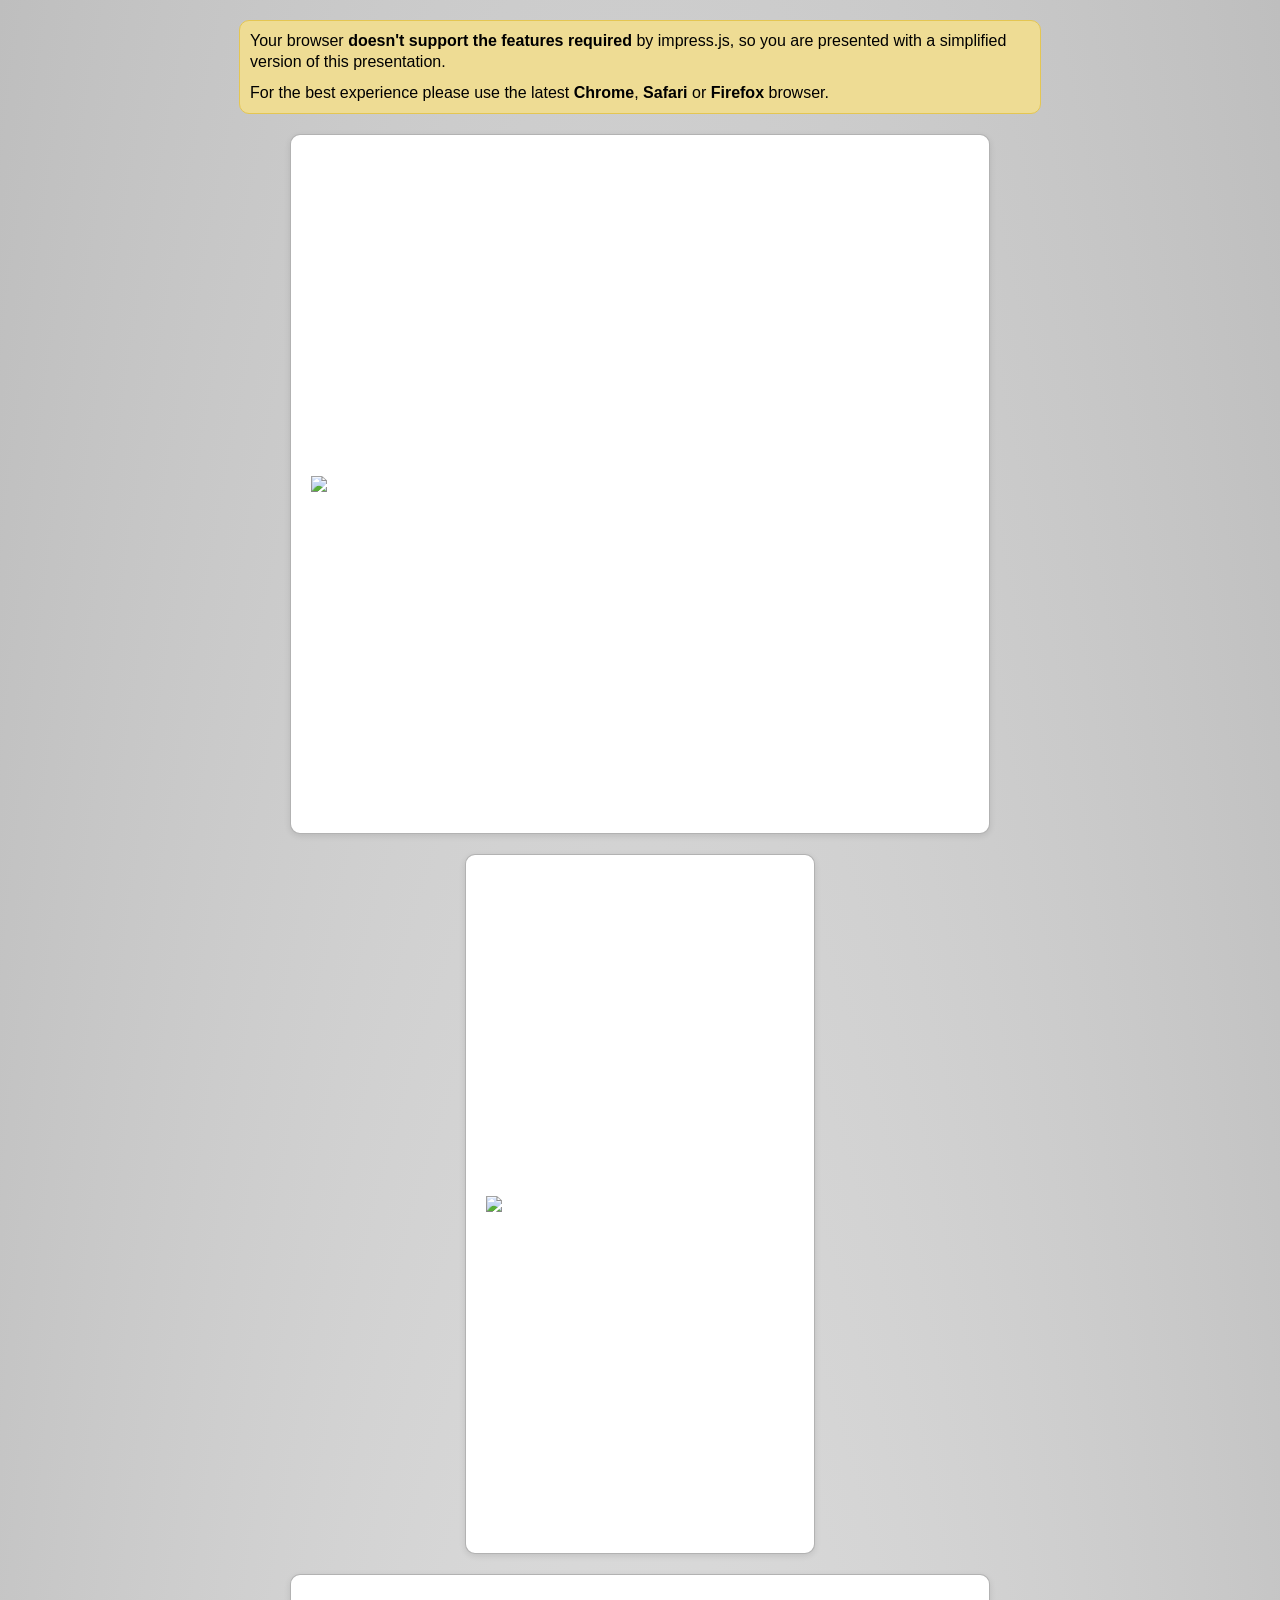
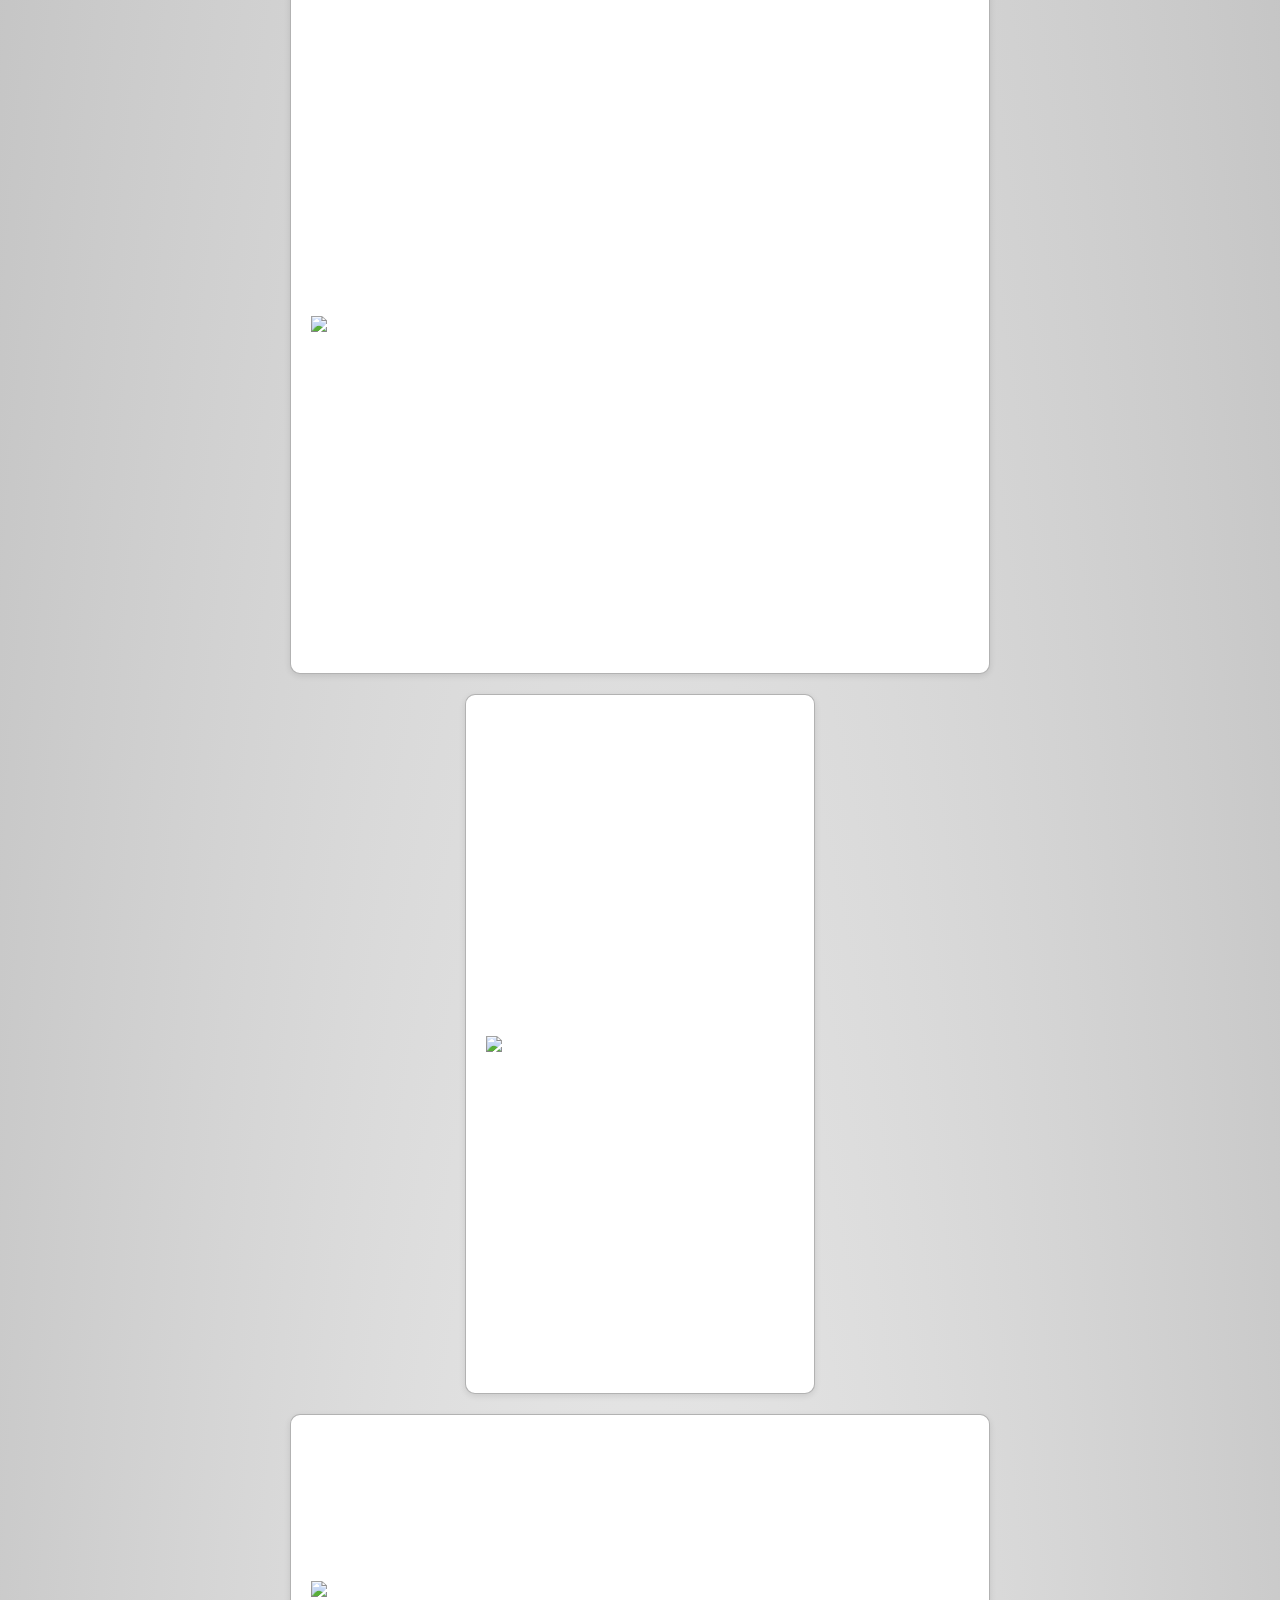
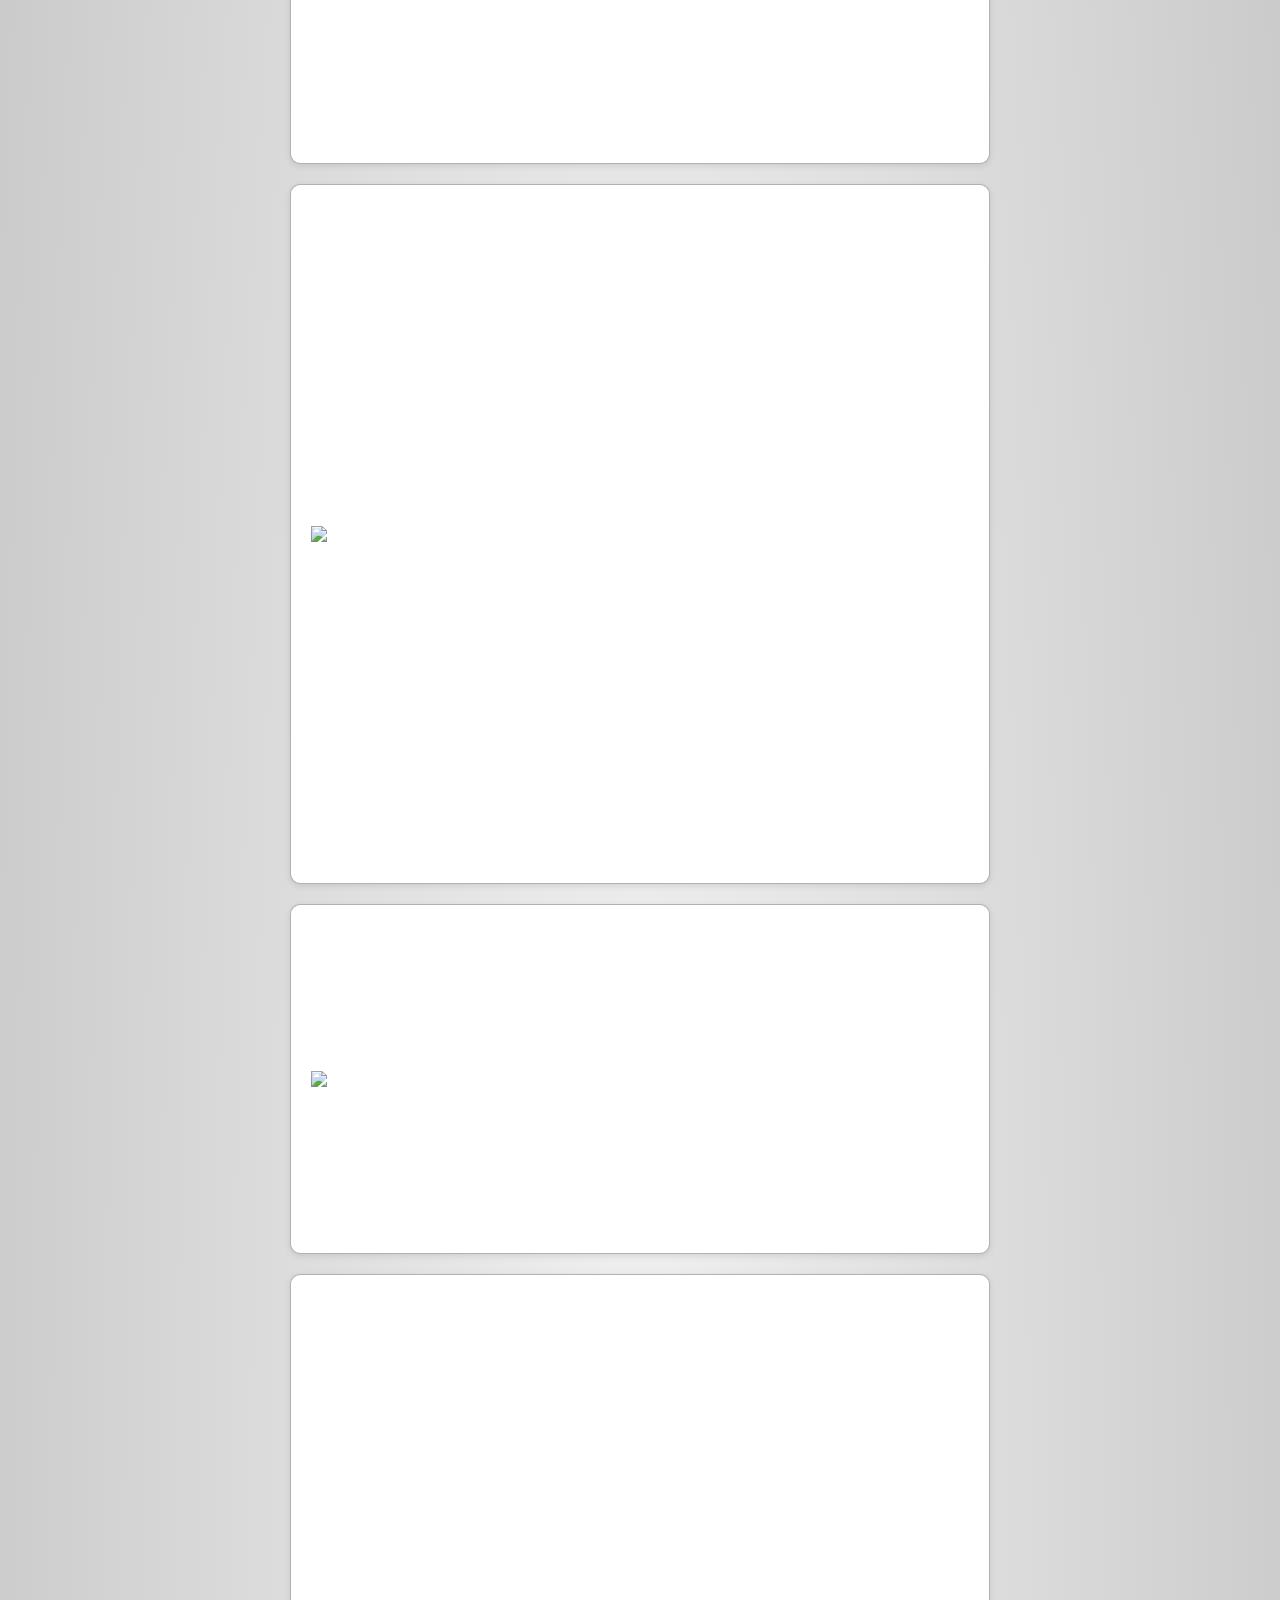
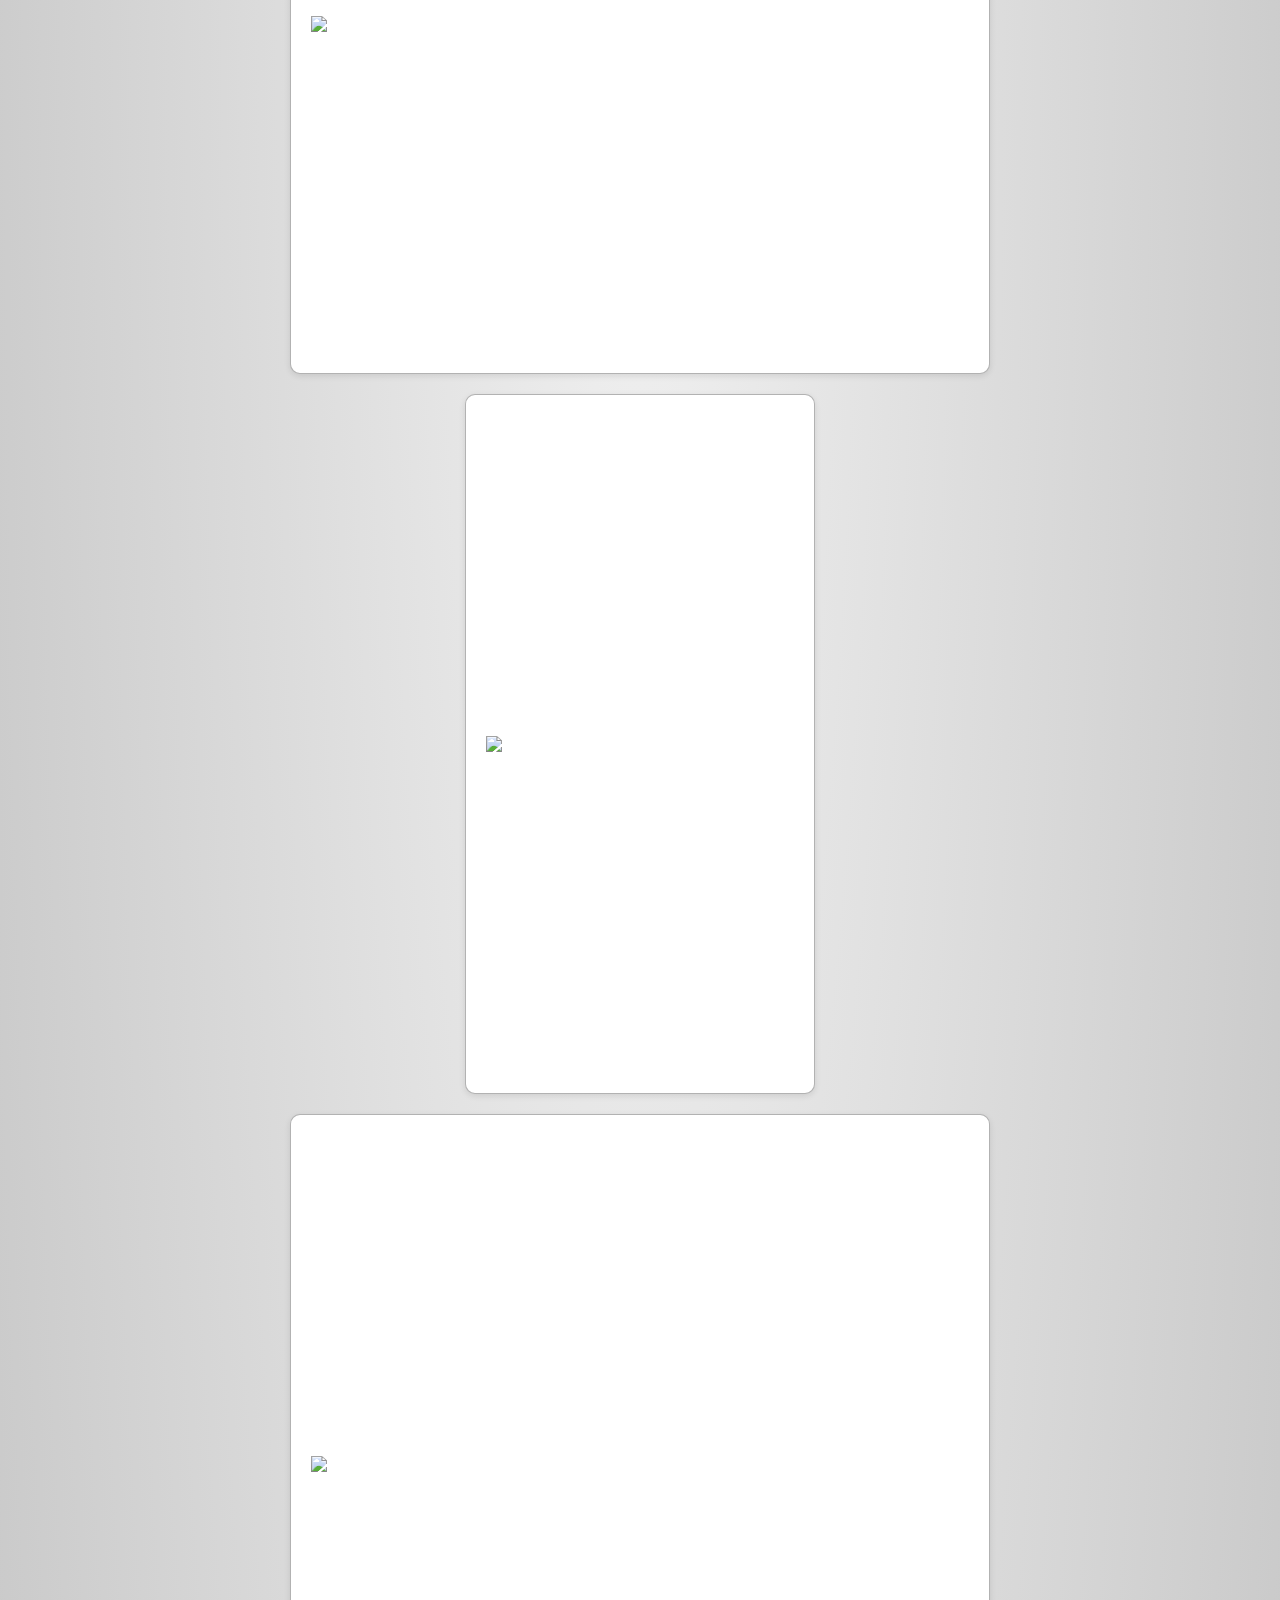
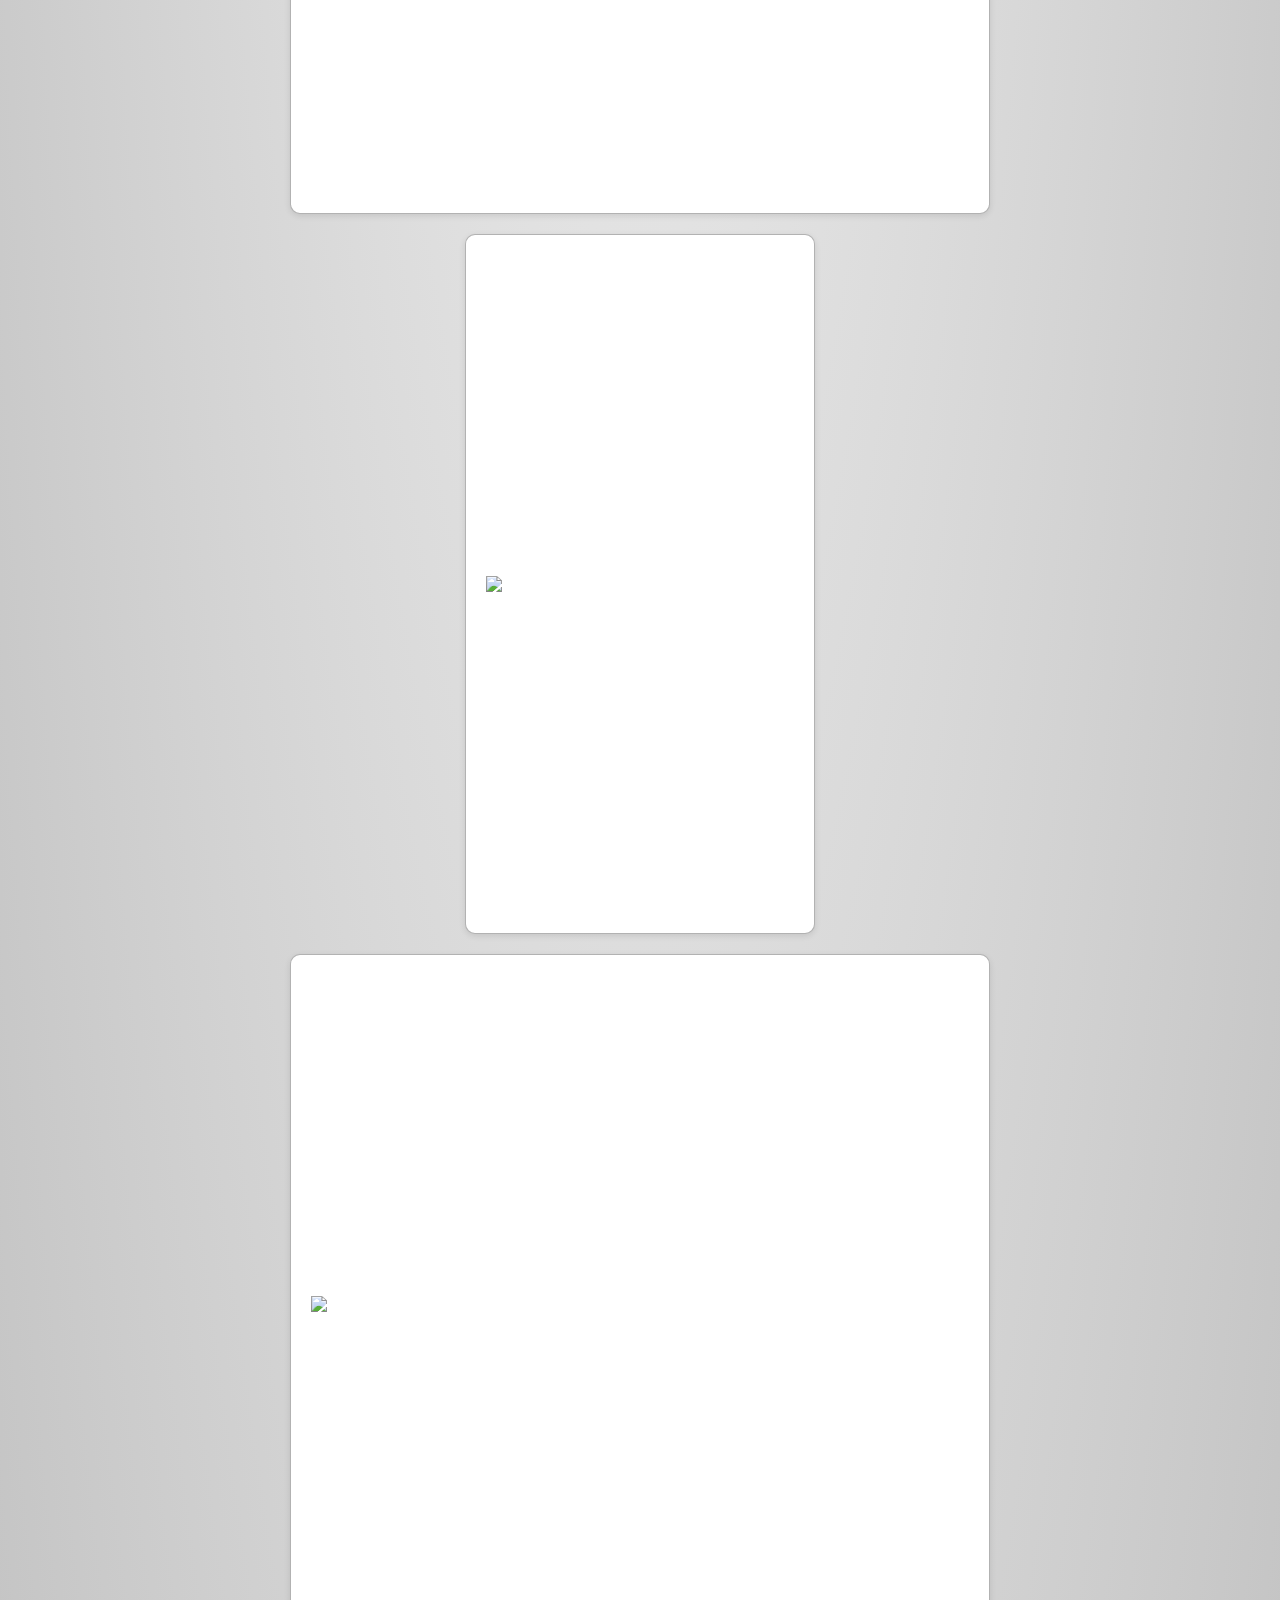
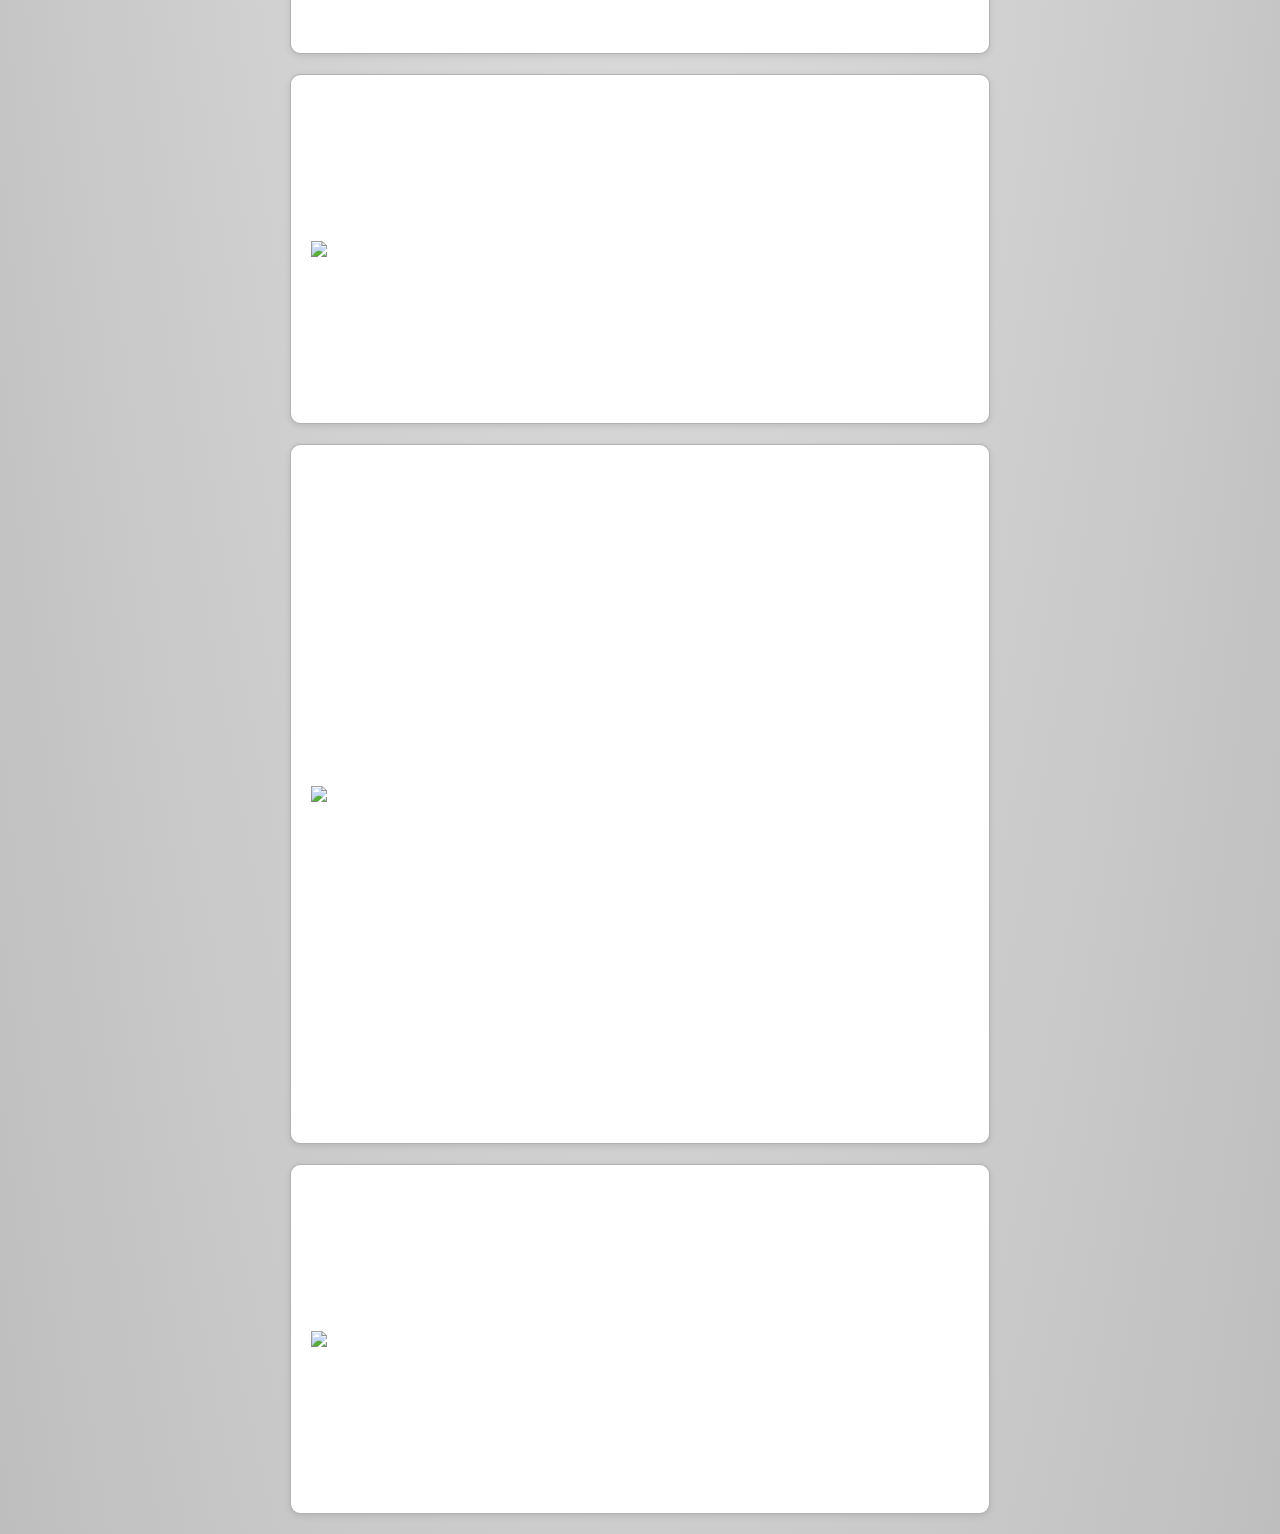
==== index.html @ 2fff9672 "flexagone" ====
<!doctype html>

<!--

    Welcome to the light side of the source, young padawan.

    One step closer to learn something interesting you are...

                               ____                  
                            _.' :  `._               
                        .-.'`.  ;   .'`.-.           
               __      / : ___\ ;  /___ ; \      __  
             ,'_ ""=-.:__;".-.";: :".-.":__;.-="" _`,
             :' `.t""=-.. '<@.`;_  ',@:` ..-=""j.' `;
                  `:-.._J '-.-'L__ `-.-' L_..-;'     
                    "-.__ ;  .-"  "-.  : __.-"       
                        L ' /.======.\ ' J           
                         "-.   "__"   .-"            
                        __.l"-:_JL_;-";.__           
                     .-j/'.;  ;""""  / .'\"-.        
                   .' /:`. "-.:     .-" .';  `.      
                .-"  / ;  "-. "-..-" .-"  :    "-.   
             .+"-.  : :      "-.__.-"      ;-._   \  
             ; \  `.; ;                    : : "+. ; 
             :  ;   ; ;                    : ;  : \: 
             ;  :   ; :                    ;:   ;  : 
            : \  ;  :  ;                  : ;  /  :: 
            ;  ; :   ; :                  ;   :   ;: 
            :  :  ;  :  ;                : :  ;  : ; 
            ;\    :   ; :                ; ;     ; ; 
            : `."-;   :  ;              :  ;    /  ; 
             ;    -:   ; :              ;  : .-"   : 
             :\     \  :  ;            : \.-"      : 
              ;`.    \  ; :            ;.'_..-=  / ; 
              :  "-.  "-:  ;          :/."      .'  :
               \         \ :          ;/  __        :
                \       .-`.\        /t-""  ":-+.   :
                 `.  .-"    `l    __/ /`. :  ; ; \  ;
                   \   .-" .-"-.-"  .' .'j \  /   ;/ 
                    \ / .-"   /.     .'.' ;_:'    ;  
                     :-""-.`./-.'     /    `.___.'   
                           \ `t  ._  /               
                            "-.t-._:'                

-->

<!--
    
    So you'd like to know how to use impress.js?
    
    You've made the first, very important step - you're reading the source code.
    And that's how impress.js presentations are built - with HTML and CSS code.
    
    Believe me, you need quite decent HTML and CSS skills to be able to use impress.js effectively.
    More importantly, you need to be a designer. There are no default styles or layouts for impress.js presentations.
    
    You need to design and build it by hand.
    
    So...
    
    Would you still like to know how to use impress.js?
    
-->

<html lang="en">
<head>
    <meta charset="utf-8" />
    <meta name="viewport" content="width=1024" />
    <meta name="apple-mobile-web-app-capable" content="yes" />
    <title>impress.js | presentation tool based on the power of CSS3 transforms and transitions in modern browsers | by Bartek Szopka @bartaz</title>
    
    <meta name="description" content="impress.js is a presentation tool based on the power of CSS3 transforms and transitions in modern browsers and inspired by the idea behind prezi.com." />
    <meta name="author" content="Bartek Szopka" />

    <link href="//fonts.googleapis.com/css?family=Open+Sans:regular,semibold,italic,italicsemibold|PT+Sans:400,700,400italic,700italic|PT+Serif:400,700,400italic,700italic" rel="stylesheet" />

    <!--
        
        Impress.js doesn't depend on any external stylesheets. It adds all of the styles it needs for the
        presentation to work.
        
        This style below contains styles only for demo presentation. Browse it to see how impress.js
        classes are used to style presentation steps, or how to apply fallback styles, but I don't want
        you to use them directly in your presentation.
        
        Be creative, build your own. We don't really want all impress.js presentations to look the same,
        do we?
        
        When creating your own presentation get rid of this file. Start from scratch, it's fun!
        
    -->
    <link href="css/impress-demo.css" rel="stylesheet" />
    <link href="css/impress-common.css" rel="stylesheet" />
    
    <link rel="shortcut icon" href="favicon.png" />
    <link rel="apple-touch-icon" href="apple-touch-icon.png" />
    <style>
        img {
            width: 100%; 
        }
    </style>
</head>

<!--
    
    Body element is used by impress.js to set some useful class names, that will allow you to detect
    the support and state of the presentation in CSS or other scripts.
    
    First very useful class name is `impress-not-supported`. This class means, that browser doesn't
    support features required by impress.js, so you should apply some fallback styles in your CSS.
    It's not necessary to add it manually on this element. If the script detects that browser is not
    good enough it will add this class, but keeping it in HTML means that users without JavaScript
    will also get fallback styles.
    
    When impress.js script detects that browser supports all required features, this class name will
    be removed.
    
    The class name on body element also depends on currently active presentation step. More details about
    it can be found later, when `hint` element is being described.
    
-->
<body class="impress-not-supported">

<!--
    For example this fallback message is only visible when there is `impress-not-supported` class on body.
-->
<div class="fallback-message">
    <p>Your browser <b>doesn't support the features required</b> by impress.js, so you are presented with a simplified version of this presentation.</p>
    <p>For the best experience please use the latest <b>Chrome</b>, <b>Safari</b> or <b>Firefox</b> browser.</p>
</div>

<!--
    
    Now that's the core element used by impress.js.
    
    That's the wrapper for your presentation steps. In this element all the impress.js magic happens.
    It doesn't have to be a `<div>`. Only `id` is important here as that's how the script find it.
    
    Often you don't need to use any attributes here, but for educational purposes I have used all of them below.

    To change the duration of the transition between slides use `data-transition-duration="2000"` giving it
    a number of ms. It defaults to 1000 (1s).
    
    When authoring impress.js presentations, you should target some screen size, which you can define here.
    The default is 1024 x 768. You should write your CSS as if this is the screen size used for the
    presentation. When you present your presentation on a screen (or browser window) of different size,
    impress.js will automatically scale the presentation to fit the screen. The minimum and maximum limits
    to this scaling can also be defined here.
    
    NOTE: I intend to change the defaults to target HD screens in 2021. So you may want to make a habit
    of explicitly defining these attributes for now, to avoid any disruption when the defaults change.
    
    You can also control the perspective with `data-perspective="500"` giving it a number of pixels.
    It defaults to 1000. You can set it to 0 if you don't want any 3D effects.
    If you are willing to change this value make sure you understand how CSS perspective works:
    https://developer.mozilla.org/en/CSS/perspective
    
    Plugins:
    
    We set the default time for autoplay plugin to 7 seconds. Autoplay will automatically advance
    to next slide after a timeout expires.
-->
<div id="impress"
    data-transition-duration="1000"
    
    data-width="1024"
    data-height="768"
    data-max-scale="3"
    data-min-scale="0"
    data-perspective="1000"
    >
    <!-

    data-autoplay="7"
    <!--
        
        Here is where interesting thing start to happen.
        
        Each step of the presentation should be an element inside the `#impress` with a class name
        of `step`. These step elements are positioned, rotated and scaled by impress.js, and
        the 'camera' shows them on each step of the presentation.
        
        Positioning information is passed through data attributes.
        
        In the example below we only specify x and y position of the step element with `data-x="-1000"`
        and `data-y="-1500"` attributes. This means that **the center** of the element (yes, the center)
        will be positioned in point x = -1000px and y = -1500px of the presentation 'canvas'.
        
        It will not be rotated or scaled.
        
        --------
        Plugins: For first slide, set the autoplay time to a custom 10 seconds.
        
    -->
    <div id="hv1" class="step slide" data-x="0" data-y="0"
         data-goto-key-list="ArrowUp ArrowDown ArrowRight ArrowLeft"
         data-goto-next-list="r1 v2 h2 t1"
         >
       <img src="img/hv1.png" />
    </div>

    <div id="h2" class="step slide vertical"
         data-x="750" data-y="0"
         data-goto-key-list="ArrowRight ArrowLeft"
         data-goto-next-list="h3 vh1"
         >
       <img src="img/h2.png" />
    </div>

    <div id="h3" class="step slide" data-x="1500" data-y="0"
         data-goto-key-list="ArrowUp ArrowRight ArrowLeft"
         data-goto-next-list="r3 h4 h2"
         >
       <img src="img/h3.png" />
    </div>

    <div id="h4" class="step slide vertical" data-x="2250" data-y="0"
         data-goto-key-list="ArrowRight ArrowLeft"
         data-goto-next-list="hv1 h3"
         >
       <img src="img/h4.png" />
    </div>

    <div id="v2" class="step slide horizontal"
         data-x="0" data-y="750"
         data-goto-key-list="ArrowDown ArrowUp"
         data-goto-next-list="v3 hv1"
         >
       <img src="img/v2.png" />
    </div>

    <div id="v3" class="step slide" data-x="0" data-y="1500"
         data-goto-key-list="ArrowRight ArrowLeft ArrowDown ArrowUp"
         data-goto-next-list="t3 t3 v4 v2"
         >
       <img src="img/v3.png" />
    </div>

    <div id="v4" class="step slide horizontal" data-x="0" data-y="2250"
         data-goto-key-list="ArrowDown ArrowUp"
         data-goto-next-list="hv1 v3"
         >
       <img src="img/v4.png" />
    </div>

    <div id="r1" class="step slide"
         data-x="0" data-y="-1000"
         data-goto-key-list="ArrowUp ArrowDown ArrowRight ArrowLeft"
         data-goto-next-list="hv1 hv1 r2 r3"
         >
       <img src="img/r1.png" />
    </div>

    <div id="r2" class="step slide vertical"
         data-x="750" data-y="-1000"
         data-goto-key-list="ArrowDown ArrowUp"
         data-goto-next-list="r1 r3"
         >
       <img src="img/r2.png" />
    </div>

    <div id="r3" class="step slide"
         data-x="1500" data-y="-1000"
         data-goto-key-list="ArrowLeft ArrowRight ArrowDown ArrowUp"
         data-goto-next-list="r2 r4 h3 h3"
         >
       <img src="img/r3.png" />
    </div>

    <div id="r4" class="step slide vertical"
         data-x="2250" data-y="-1000"
         data-goto-key-list="ArrowRight ArrowLeft"
         data-goto-next-list="r1 r3"
         >
       <img src="img/r4.png" />
    </div>

    <div id="t1" class="step slide"
         data-x="-1000" data-y="0"
         data-goto-key-list="ArrowUp ArrowDown ArrowRight ArrowLeft"
         data-goto-next-list="t4 t2 hv1 hv1"
         >
       <img src="img/t1.png" />
    </div>

    <div id="t2" class="step slide horizontal"
         data-x="-1000" data-y="750"
         data-goto-key-list="ArrowDown ArrowUp"
         data-goto-next-list="t3 t1"
         >
       <img src="img/t2.png" />
    </div>

    <div id="t3" class="step slide"
         data-x="-1000" data-y="1500"
         data-goto-key-list="ArrowLeft ArrowRight ArrowDown ArrowUp"
         data-goto-next-list="v3 v3 t4 t2"
         >
       <img src="img/t3.png" />
    </div>

    <div id="t4" class="step slide horizontal"
         data-x="-1000" data-y="2250"
         data-goto-key-list="ArrowDown ArrowUp"
         data-goto-next-list="hv1 t3"
         >
       <img src="img/t4.png" />
    </div>

    <!--
        
        So to summarize of all the possible attributes used to position presentation steps, we have:
        
        * `data-x`, `data-y`, `data-z` - they define the position of **the center** of step element on
            the canvas in pixels; their default value is 0;
        * `data-rotate-x`, `data-rotate-y`, 'data-rotate-z`, `data-rotate` - they define the rotation of
            the element around given axis in degrees; their default value is 0; `data-rotate` and `data-rotate-z`
            are exactly the same;
        * `data-scale` - defines the scale of step element; default value is 1
        
        These values are used by impress.js in CSS transformation functions, so for more information consult
        CSS transfrom docs: https://developer.mozilla.org/en/CSS/transform
        
    -->
    <div id="overview" class="step" data-x="3000" data-y="1500" data-z="0" data-scale="10">
    </div>

</div>

<!--
    This is a UI plugin. You can read more about plugins in src/plugins/README.md.
    For now, I'll just tell you that this adds some graphical controls to navigate the
    presentation. In the CSS file you can style them as you want. We've put them bottom right.
-->
<div id="impress-toolbar"></div>

<!--
    
    Hint is not related to impress.js in any way.
    
    But it can show you how to use impress.js features in creative way.
    
    When the presentation step is shown (selected) its element gets the class of "active" and the body element
    gets the class based on active step id `impress-on-ID` (where ID is the step's id)... It may not be
    so clear because of all these "ids" in previous sentence, so for example when the first step (the one with
    the id of `bored`) is active, body element gets a class of `impress-on-bored`.
    
    This class is used by this hint below. Check CSS file to see how it's shown with delayed CSS animation when
    the first step of presentation is visible for a couple of seconds.
    
    ...
    
    And when it comes to this piece of JavaScript below ... kids, don't do this at home ;)
    It's just a quick and dirty workaround to get different hint text for touch devices.
    In a real world it should be at least placed in separate JS file ... and the touch content should be
    probably just hidden somewhere in HTML - not hard-coded in the script.
    
    Just sayin' ;)
    
-->
<div class="hint">
    <p>Use a spacebar or arrow keys to navigate. <br/>
       Press 'P' to launch speaker console.</p>
</div>
<script>
if ("ontouchstart" in document.documentElement) { 
    document.querySelector(".hint").innerHTML = "<p>Swipe left or right to navigate</p>";
}
</script>
<script src="js/impress.js"></script>
<script>impress().init();</script>
</body>
</html>
---- css/impress-demo.css ----
/*
    So you like the style of impress.js demo?
    Or maybe you are just curious how it was done?

    You couldn't find a better place to find out!

    Welcome to the stylesheet impress.js demo presentation.

    Please remember that it is not meant to be a part of impress.js and is
    not required by impress.js.
    I expect that anyone creating a presentation for impress.js would create
    their own set of styles.

    But feel free to read through it and learn how to get the most of what
    impress.js provides.

    And let me be your guide.

    Shall we begin?
*/


/*
    We start with a good ol' reset.
    That's the one by Eric Meyer http://meyerweb.com/eric/tools/css/reset/

    You can probably argue if it is needed here, or not, but for sure it
    doesn't do any harm and gives us a fresh start.
*/

html, body, div, span, applet, object, iframe,
h1, h2, h3, h4, h5, h6, p, blockquote, pre,
a, abbr, acronym, address, big, cite, code,
del, dfn, em, img, ins, kbd, q, s, samp,
small, strike, strong, sub, sup, tt, var,
b, u, i, center,
dl, dt, dd, ol, ul, li,
fieldset, form, label, legend,
table, caption, tbody, tfoot, thead, tr, th, td,
article, aside, canvas, details, embed,
figure, figcaption, footer, header, hgroup,
menu, nav, output, ruby, section, summary,
time, mark, audio, video {
    margin: 0;
    padding: 0;
    border: 0;
    font-size: 100%;
    font: inherit;
    vertical-align: baseline;
}

/* HTML5 display-role reset for older browsers */
article, aside, details, figcaption, figure,
footer, header, hgroup, menu, nav, section {
    display: block;
}
body {
    line-height: 1;
}
ol, ul {
    list-style: none;
}
blockquote, q {
    quotes: none;
}
blockquote:before, blockquote:after,
q:before, q:after {
    content: '';
    content: none;
}

table {
    border-collapse: collapse;
    border-spacing: 0;
}

/*
    Now here is when interesting things start to appear.

    We set up <body> styles with default font and nice gradient in the background.
    And yes, there is a lot of repetition there because of -prefixes but we don't
    want to leave anybody behind.
*/
body {
    font-family: 'PT Sans', sans-serif;
    min-height: 740px;

    background: rgb(215, 215, 215);
    background: -webkit-gradient(radial, 50% 50%, 0, 50% 50%, 500, from(rgb(240, 240, 240)), to(rgb(190, 190, 190)));
    background: -webkit-radial-gradient(rgb(240, 240, 240), rgb(190, 190, 190));
    background:    -moz-radial-gradient(rgb(240, 240, 240), rgb(190, 190, 190));
    background:     -ms-radial-gradient(rgb(240, 240, 240), rgb(190, 190, 190));
    background:      -o-radial-gradient(rgb(240, 240, 240), rgb(190, 190, 190));
    background:         radial-gradient(rgb(240, 240, 240), rgb(190, 190, 190));
}

/*
    Now let's bring some text styles back ...
*/
b, strong { font-weight: bold }
i, em { font-style: italic }

/*
    ... and give links a nice look.
*/
a {
    color: inherit;
    text-decoration: none;
    padding: 0 0.1em;
    background: rgba(255,255,255,0.5);
    text-shadow: -1px -1px 2px rgba(100,100,100,0.9);
    border-radius: 0.2em;

    -webkit-transition: 0.5s;
    -moz-transition:    0.5s;
    -ms-transition:     0.5s;
    -o-transition:      0.5s;
    transition:         0.5s;
}

a:hover,
a:focus {
    background: rgba(255,255,255,1);
    text-shadow: -1px -1px 2px rgba(100,100,100,0.5);
}

/*
    Because the main point behind the impress.js demo is to demo impress.js
    we display a fallback message for users with browsers that don't support
    all the features required by it.

    All of the content will be still fully accessible for them, but I want
    them to know that they are missing something - that's what the demo is
    about, isn't it?

    And then we hide the message, when support is detected in the browser.
*/

.fallback-message {
    font-family: sans-serif;
    line-height: 1.3;

    width: 780px;
    padding: 10px 10px 0;
    margin: 20px auto;

    border: 1px solid #E4C652;
    border-radius: 10px;
    background: #EEDC94;
}

.fallback-message p {
    margin-bottom: 10px;
}

.impress-supported .fallback-message {
    display: none;
}

/*
    Now let's style the presentation steps.

    We start with basics to make sure it displays correctly in everywhere ...
*/

.step {
    position: relative;
    width: 900px;
    padding: 40px;
    margin: 20px auto;

    -webkit-box-sizing: border-box;
    -moz-box-sizing:    border-box;
    -ms-box-sizing:     border-box;
    -o-box-sizing:      border-box;
    box-sizing:         border-box;

    font-family: 'PT Serif', georgia, serif;
    font-size: 48px;
    line-height: 1.5;
}

/*
    ... and we enhance the styles for impress.js.

    Basically we remove the margin and make inactive steps a little bit transparent.
*/
.impress-enabled .step {
    margin: 0;
    opacity: 0.3;

    -webkit-transition: opacity 1s;
    -moz-transition:    opacity 1s;
    -ms-transition:     opacity 1s;
    -o-transition:      opacity 1s;
    transition:         opacity 1s;
}

.impress-enabled .step.active { opacity: 1 }

/*
    These 'slide' step styles were heavily inspired by HTML5 Slides:
    http://html5slides.googlecode.com/svn/trunk/styles.css

    ;)

    They cover everything what you see on first three steps of the demo.

    All impress.js steps are wrapped inside a div element of 0 size! This means that relative
    values for width and height (example: `width: 100%`) will not work. You need to use pixel
    values. The pixel values used here correspond to the data-width and data-height given to the
    #impress root element. When the presentation is viewed on a larger or smaller screen, impress.js
    will automatically scale the steps to fit the screen.
*/
.slide {
    display: block;

    width: 700px;
    height: 700px;
    padding: 20px 20px;

    background-color: white;
    border: 1px solid rgba(0, 0, 0, .3);
    border-radius: 10px;
    box-shadow: 0 2px 6px rgba(0, 0, 0, .1);

    color: rgb(102, 102, 102);
    text-shadow: 0 2px 2px rgba(0, 0, 0, .1);

    font-family: 'Open Sans', Arial, sans-serif;
    font-size: 30px;
    line-height: 36px;
    letter-spacing: -1px;

    /* https://www.freecodecamp.org/news/how-to-center-an-image-in-a-div-css/ */
    display: flex;
    justify-content: center;
    align-items: center;
}

.vertical {
    width: 350px;
}

.horizontal {
    height: 350px;
}

.slide q {
    display: block;
    font-size: 50px;
    line-height: 72px;

    margin-top: 100px;
}

.slide q strong {
    white-space: nowrap;
}

/*
    And now we start to style each step separately.

    I agree that this may be not the most efficient, object-oriented and
    scalable way of styling, but most of steps have quite a custom look
    and typography tricks here and there, so they had to be styled separately.

    First is the title step with a big <h1> (no room for padding) and some
    3D positioning along Z axis.
*/

#title {
    padding: 0;
}

#title .try {
    font-size: 64px;
    position: absolute;
    top: -0.5em;
    left: 1.5em;

    -webkit-transform: translateZ(20px);
    -moz-transform:    translateZ(20px);
    -ms-transform:     translateZ(20px);
    -o-transform:      translateZ(20px);
    transform:         translateZ(20px);
}

#title h1 {
    font-size: 180px;

    -webkit-transform: translateZ(50px);
    -moz-transform:    translateZ(50px);
    -ms-transform:     translateZ(50px);
    -o-transform:      translateZ(50px);
    transform:         translateZ(50px);
}

#title .footnote {
    font-size: 32px;
}

/*
    Second step is nothing special, just a text with a link, so it doesn't need
    any special styling.

    Let's move to 'big thoughts' with centered text and custom font sizes.
*/
#big {
    width: 600px;
    text-align: center;
    font-size: 60px;
    line-height: 1;
}

#big strong,
#big b {
    display: block;
    font-size: 250px;
    line-height: 250px;
}

#big .thoughts {
    font-size: 90px;
    line-height: 150px;
}

/*
    'Tiny ideas' just need some tiny styling.
*/
#tiny {
    width: 500px;
    text-align: center;
}

/*
    This step has some animated text ...
*/
#ing { width: 500px }

/*
    ... so we define display to `inline-block` to enable transforms and
    transition duration to 0.5s ...
*/
#ing b {
    display: inline-block;
    -webkit-transition: 0.5s;
    -moz-transition:    0.5s;
    -ms-transition:     0.5s;
    -o-transition:      0.5s;
    transition:         0.5s;
}

/*
    ... and we want 'positioning` word to move up a bit when the step gets
    `present` class ...
*/
#ing.present .positioning {
    -webkit-transform: translateY(-10px);
    -moz-transform:    translateY(-10px);
    -ms-transform:     translateY(-10px);
    -o-transform:      translateY(-10px);
    transform:         translateY(-10px);
}

/*
    ... 'rotating' to rotate a quarter of a second later ...
*/
#ing.present .rotating {
    -webkit-transform: rotate(-10deg);
    -moz-transform:    rotate(-10deg);
    -ms-transform:     rotate(-10deg);
    -o-transform:      rotate(-10deg);
    transform:         rotate(-10deg);

    -webkit-transition-delay: 0.25s;
    -moz-transition-delay:    0.25s;
    -ms-transition-delay:     0.25s;
    -o-transition-delay:      0.25s;
    transition-delay:         0.25s;
}

/*
    ... and 'scaling' to scale down after another quarter of a second.
*/
#ing.present .scaling {
    -webkit-transform: scale(0.7);
    -moz-transform:    scale(0.7);
    -ms-transform:     scale(0.7);
    -o-transform:      scale(0.7);
    transform:         scale(0.7);

    -webkit-transition-delay: 0.5s;
    -moz-transition-delay:    0.5s;
    -ms-transition-delay:     0.5s;
    -o-transition-delay:      0.5s;
    transition-delay:         0.5s;
}

/*
    The 'imagination' step is again some boring font-sizing.
*/

#imagination {
    width: 600px;
}

#imagination .imagination {
    font-size: 78px;
}

/*
    There is nothing really special about 'use the source, Luke' step, too,
    except maybe of the Yoda background.

    As you can see below I've 'hard-coded' it in data URL.
    That's not the best way to serve images, but because that's just this one
    I decided it will be OK to have it this way.

    Just make sure you don't blindly copy this approach.
*/
#source {
    width: 700px;
    padding-bottom: 300px;

    /* Yoda Icon :: Pixel Art from Star Wars http://www.pixeljoint.com/pixelart/1423.htm */
    background-image: url([data-uri]);
    background-position: bottom right;
    background-repeat: no-repeat;
}

#source q {
    font-size: 60px;
}

/*
    And the "it's in 3D" step again brings some 3D typography - just for fun.

    Because we want to position <span> elements in 3D we set transform-style to
    `preserve-3d` on the paragraph.
    It is not needed by webkit browsers, but it is in Firefox. It's hard to say
    which behaviour is correct as 3D transforms spec is not very clear about it.
*/
#its-in-3d p {
    -webkit-transform-style: preserve-3d;
    -moz-transform-style:    preserve-3d; /* Y U need this Firefox?! */
    -ms-transform-style:     preserve-3d;
    -o-transform-style:      preserve-3d;
    transform-style:         preserve-3d;
}

/*
    Below we position each word separately along Z axis and we want it to transition
    to default position in 0.5s when the step gets `present` class.

    Quite a simple idea, but lot's of styles and prefixes.
*/
#its-in-3d span,
#its-in-3d b {
    display: inline-block;
    -webkit-transform: translateZ(40px);
    -moz-transform:    translateZ(40px);
    -ms-transform:     translateZ(40px);
    -o-transform:      translateZ(40px);
     transform:        translateZ(40px);

    -webkit-transition: 0.5s;
    -moz-transition:    0.5s;
    -ms-transition:     0.5s;
    -o-transition:      0.5s;
    transition:         0.5s;
}

#its-in-3d .have {
    -webkit-transform: translateZ(-40px);
    -moz-transform:    translateZ(-40px);
    -ms-transform:     translateZ(-40px);
    -o-transform:      translateZ(-40px);
    transform:         translateZ(-40px);
}

#its-in-3d .you {
    -webkit-transform: translateZ(20px);
    -moz-transform:    translateZ(20px);
    -ms-transform:     translateZ(20px);
    -o-transform:      translateZ(20px);
    transform:         translateZ(20px);
}

#its-in-3d .noticed {
    -webkit-transform: translateZ(-40px);
    -moz-transform:    translateZ(-40px);
    -ms-transform:     translateZ(-40px);
    -o-transform:      translateZ(-40px);
    transform:         translateZ(-40px);
}

#its-in-3d .its {
    -webkit-transform: translateZ(60px);
    -moz-transform:    translateZ(60px);
    -ms-transform:     translateZ(60px);
    -o-transform:      translateZ(60px);
    transform:         translateZ(60px);
}

#its-in-3d .in {
    -webkit-transform: translateZ(-10px);
    -moz-transform:    translateZ(-10px);
    -ms-transform:     translateZ(-10px);
    -o-transform:      translateZ(-10px);
    transform:         translateZ(-10px);
}

#its-in-3d .footnote {
    font-size: 32px;

    -webkit-transform: translateZ(-10px);
    -moz-transform:    translateZ(-10px);
    -ms-transform:     translateZ(-10px);
    -o-transform:      translateZ(-10px);
    transform:         translateZ(-10px);
}

#its-in-3d.present span,
#its-in-3d.present b {
    -webkit-transform: translateZ(0px);
    -moz-transform:    translateZ(0px);
    -ms-transform:     translateZ(0px);
    -o-transform:      translateZ(0px);
    transform:         translateZ(0px);
}

/*
    The last step is an overview.
    There is no content in it, so we make sure it's not visible because we want
    to be able to click on other steps.

*/
#overview { display: none }

/*
    We also make other steps visible and give them a pointer cursor using the
    `impress-on-` class.
*/
.impress-on-overview .step {
    opacity: 1;
    cursor: pointer;
}

/*
    Now, when we have all the steps styled let's give users a hint how to navigate
    around the presentation.

    The best way to do this would be to use JavaScript, show a delayed hint for a
    first time users, then hide it and store a status in cookie or localStorage...

    But I wanted to have some CSS fun and avoid additional scripting...

    Let me explain it first, so maybe the transition magic will be more readable
    when you read the code.

    First of all I wanted the hint to appear only when user is idle for a while.
    You can't detect the 'idle' state in CSS, but I delayed a appearing of the
    hint by 5s using transition-delay.

    You also can't detect in CSS if the user is a first-time visitor, so I had to
    make an assumption that I'll only show the hint on the first step. And when
    the step is changed hide the hint, because I can assume that user already
    knows how to navigate.

    To summarize it - hint is shown when the user is on the first step for longer
    than 5 seconds.

    The other problem I had was caused by the fact that I wanted the hint to fade
    in and out. It can be easily achieved by transitioning the opacity property.
    But that also meant that the hint was always on the screen, even if totally
    transparent. It covered part of the screen and you couldn't correctly clicked
    through it.
    Unfortunately you cannot transition between display `block` and `none` in pure
    CSS, so I needed a way to not only fade out the hint but also move it out of
    the screen.

    I solved this problem by positioning the hint below the bottom of the screen
    with CSS transform and moving it up to show it. But I also didn't want this move
    to be visible. I wanted the hint only to fade in and out visually, so I delayed
    the fade in transition, so it starts when the hint is already in its correct
    position on the screen.

    I know, it sounds complicated ... maybe it would be easier with the code?
*/

.hint {
    /*
        We hide the hint until presentation is started and from browsers not supporting
        impress.js, as they will have a linear scrollable view ...
    */
    display: none;

    /*
        ... and give it some fixed position and nice styles.
    */
    position: fixed;
    left: 0;
    right: 0;
    bottom: 200px;

    background: rgba(0,0,0,0.5);
    color: #EEE;
    text-align: center;

    font-size: 50px;
    padding: 20px;

    z-index: 100;

    /*
        By default we don't want the hint to be visible, so we make it transparent ...
    */
    opacity: 0;

    /*
        ... and position it below the bottom of the screen (relative to it's fixed position)
    */
    -webkit-transform: translateY(400px);
    -moz-transform:    translateY(400px);
    -ms-transform:     translateY(400px);
    -o-transform:      translateY(400px);
    transform:         translateY(400px);

    /*
        Now let's imagine that the hint is visible and we want to fade it out and move out
        of the screen.

        So we define the transition on the opacity property with 1s duration and another
        transition on transform property delayed by 1s so it will happen after the fade out
        on opacity finished.

        This way user will not see the hint moving down.
    */
    -webkit-transition: opacity 1s, -webkit-transform 0.5s 1s;
    -moz-transition:    opacity 1s,    -moz-transform 0.5s 1s;
    -ms-transition:     opacity 1s,     -ms-transform 0.5s 1s;
    -o-transition:      opacity 1s,      -o-transform 0.5s 1s;
    transition:         opacity 1s,         transform 0.5s 1s;
}

/*
    Now we 'enable' the hint when presentation is initialized ...
*/
.impress-enabled .hint { display: block }

/*
    ... and we will show it when the first step (with id 'bored') is active.
*/
.impress-on-bored .hint {
    /*
        We remove the transparency and position the hint in its default fixed
        position.
    */
    opacity: 1;

    -webkit-transform: translateY(0px);
    -moz-transform:    translateY(0px);
    -ms-transform:     translateY(0px);
    -o-transform:      translateY(0px);
    transform:         translateY(0px);

    /*
        Now for fade in transition we have the oposite situation from the one
        above.

        First after 4.5s delay we animate the transform property to move the hint
        into its correct position and after that we fade it in with opacity
        transition.
    */
    -webkit-transition: opacity 1s 5s, -webkit-transform 0.5s 4.5s;
    -moz-transition:    opacity 1s 5s,    -moz-transform 0.5s 4.5s;
    -ms-transition:     opacity 1s 5s,     -ms-transform 0.5s 4.5s;
    -o-transition:      opacity 1s 5s,      -o-transform 0.5s 4.5s;
    transition:         opacity 1s 5s,         transform 0.5s 4.5s;
}

/*
    That's all I have for you in this file.
    Thanks for reading. I hope you enjoyed it at least as much as I enjoyed writing it
    for you.
*/
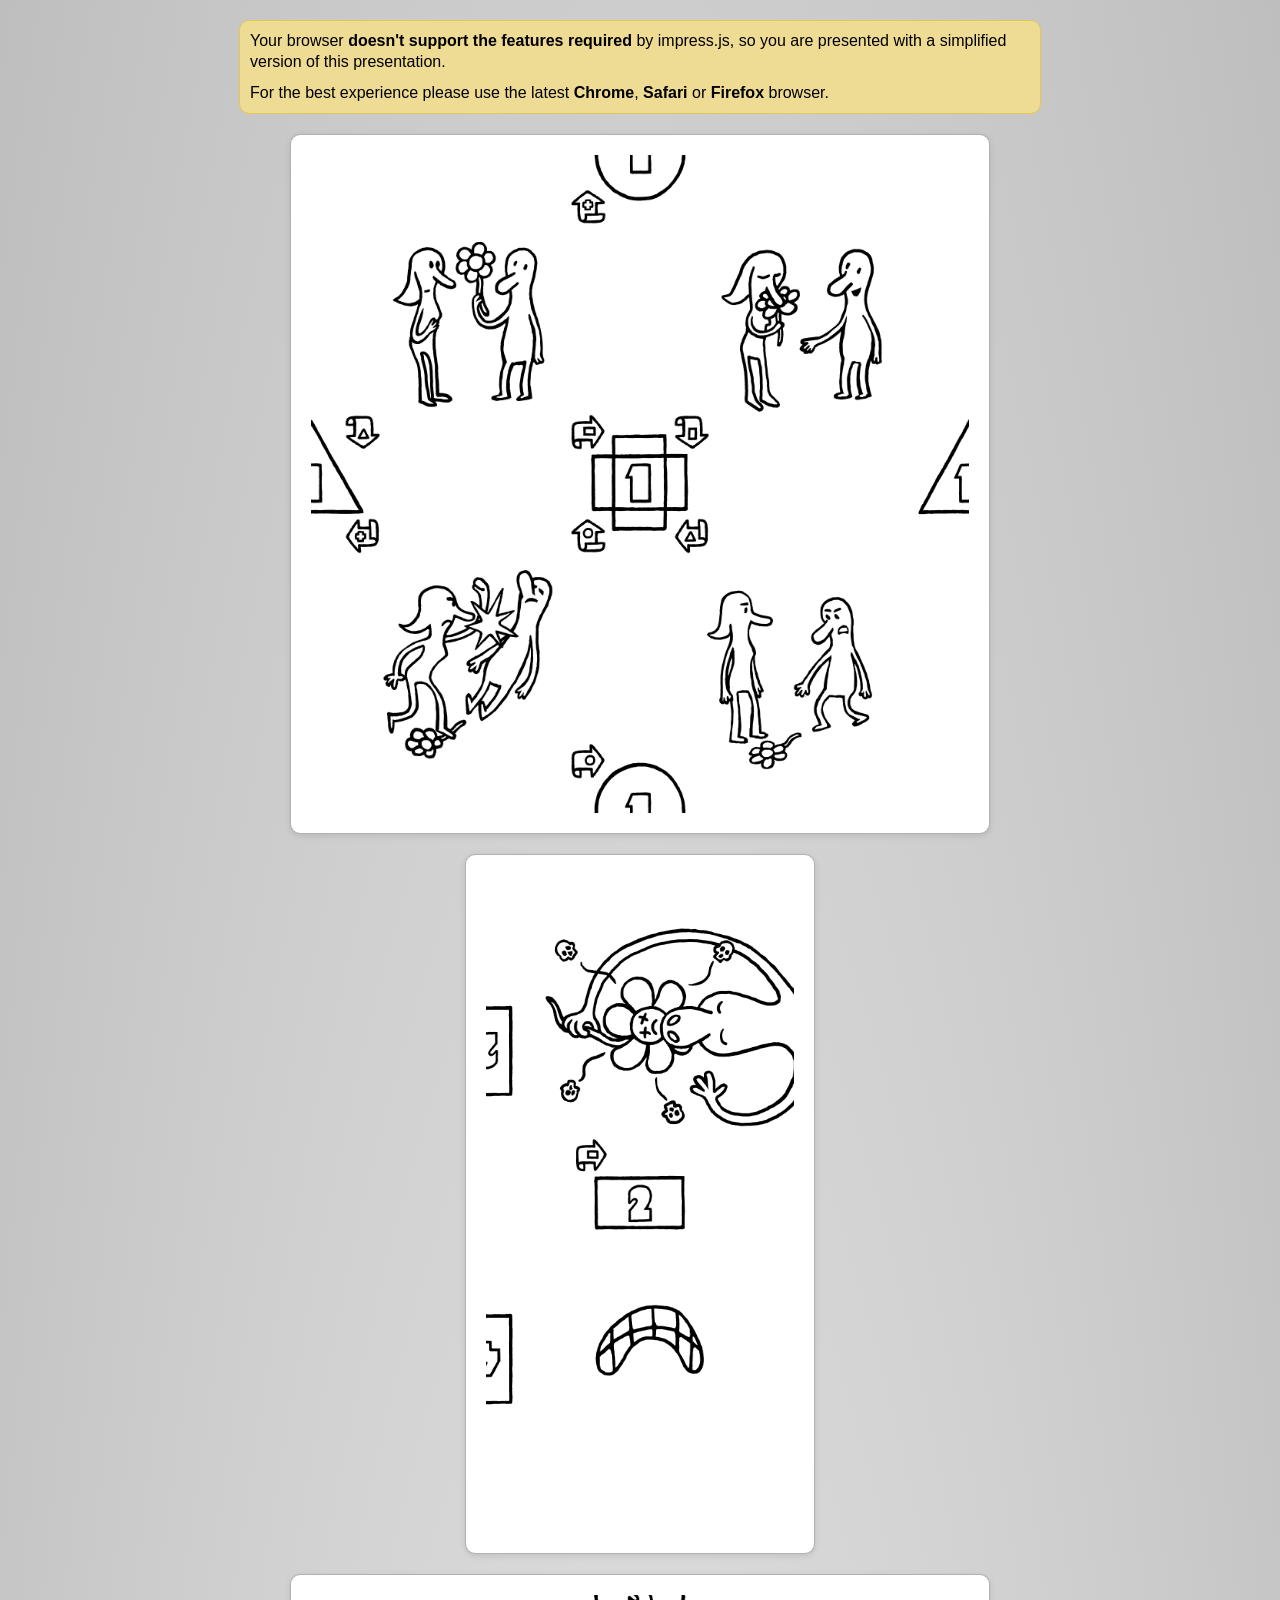
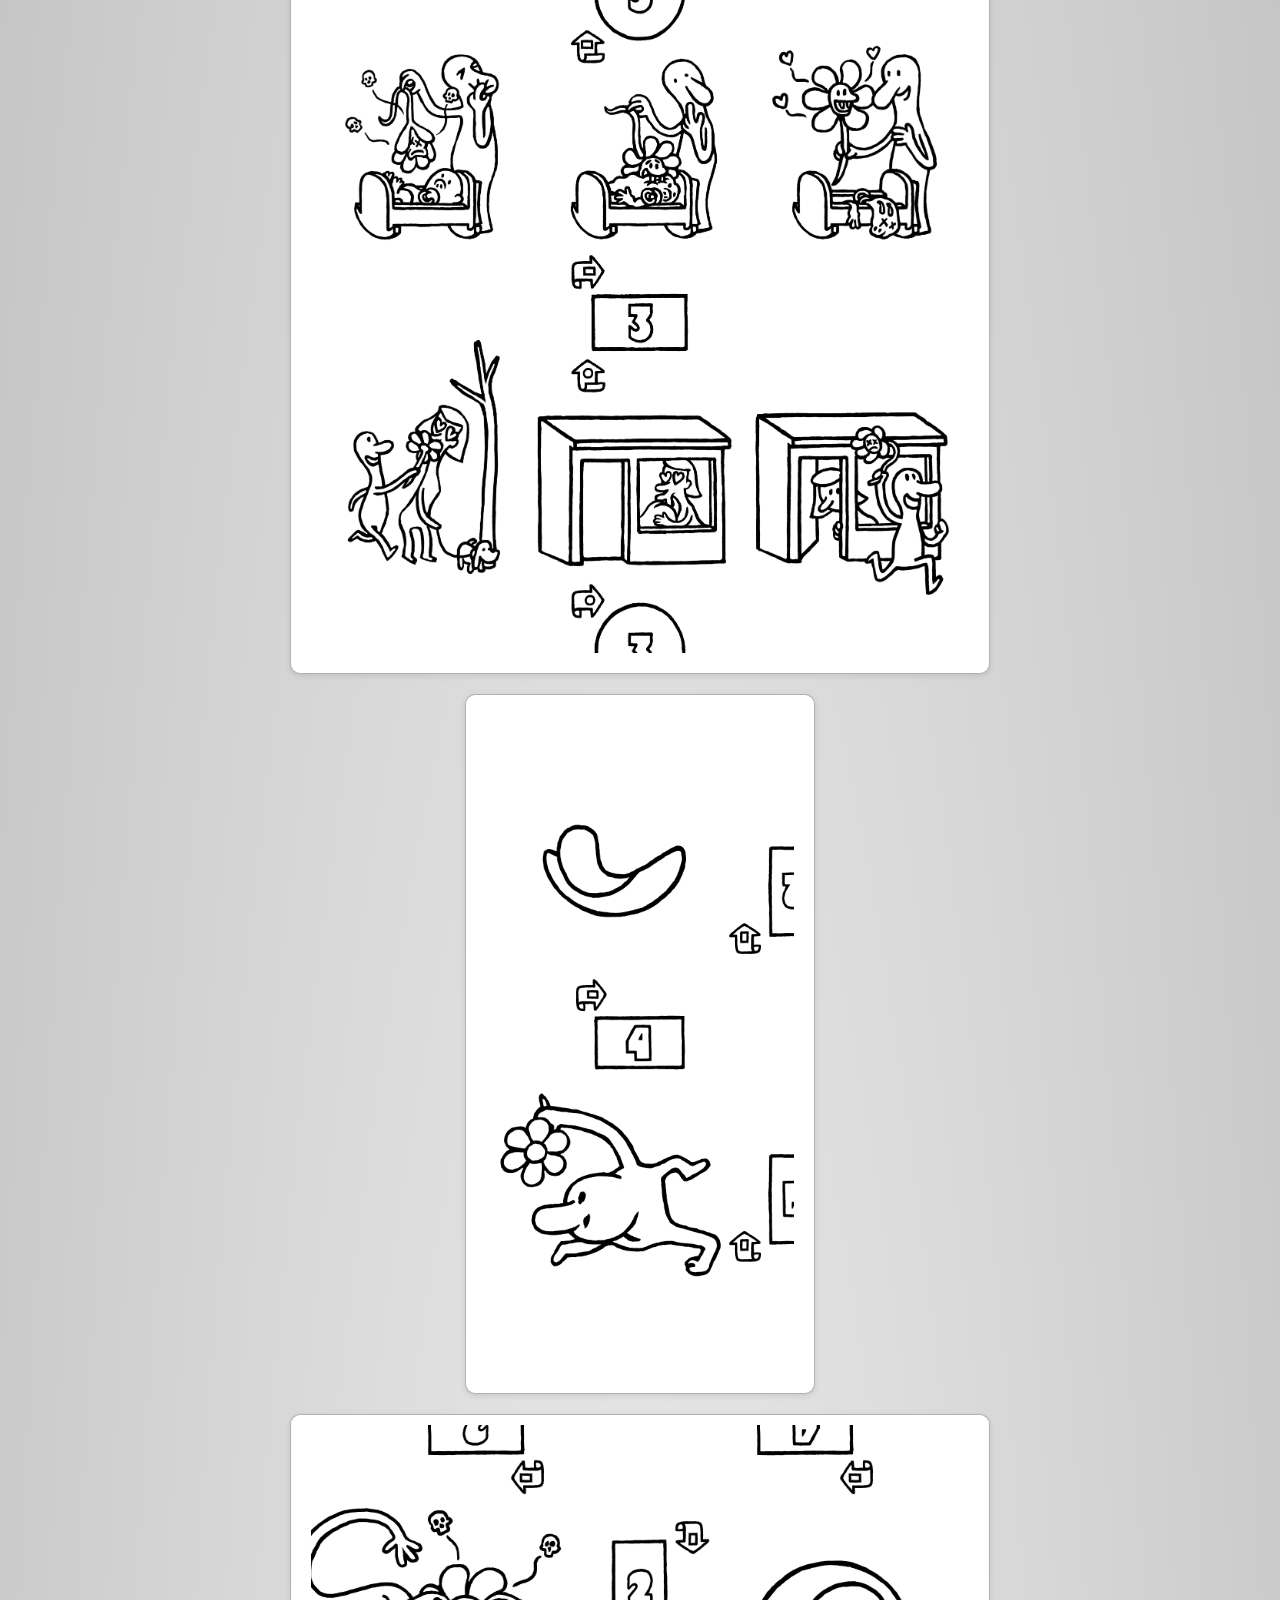
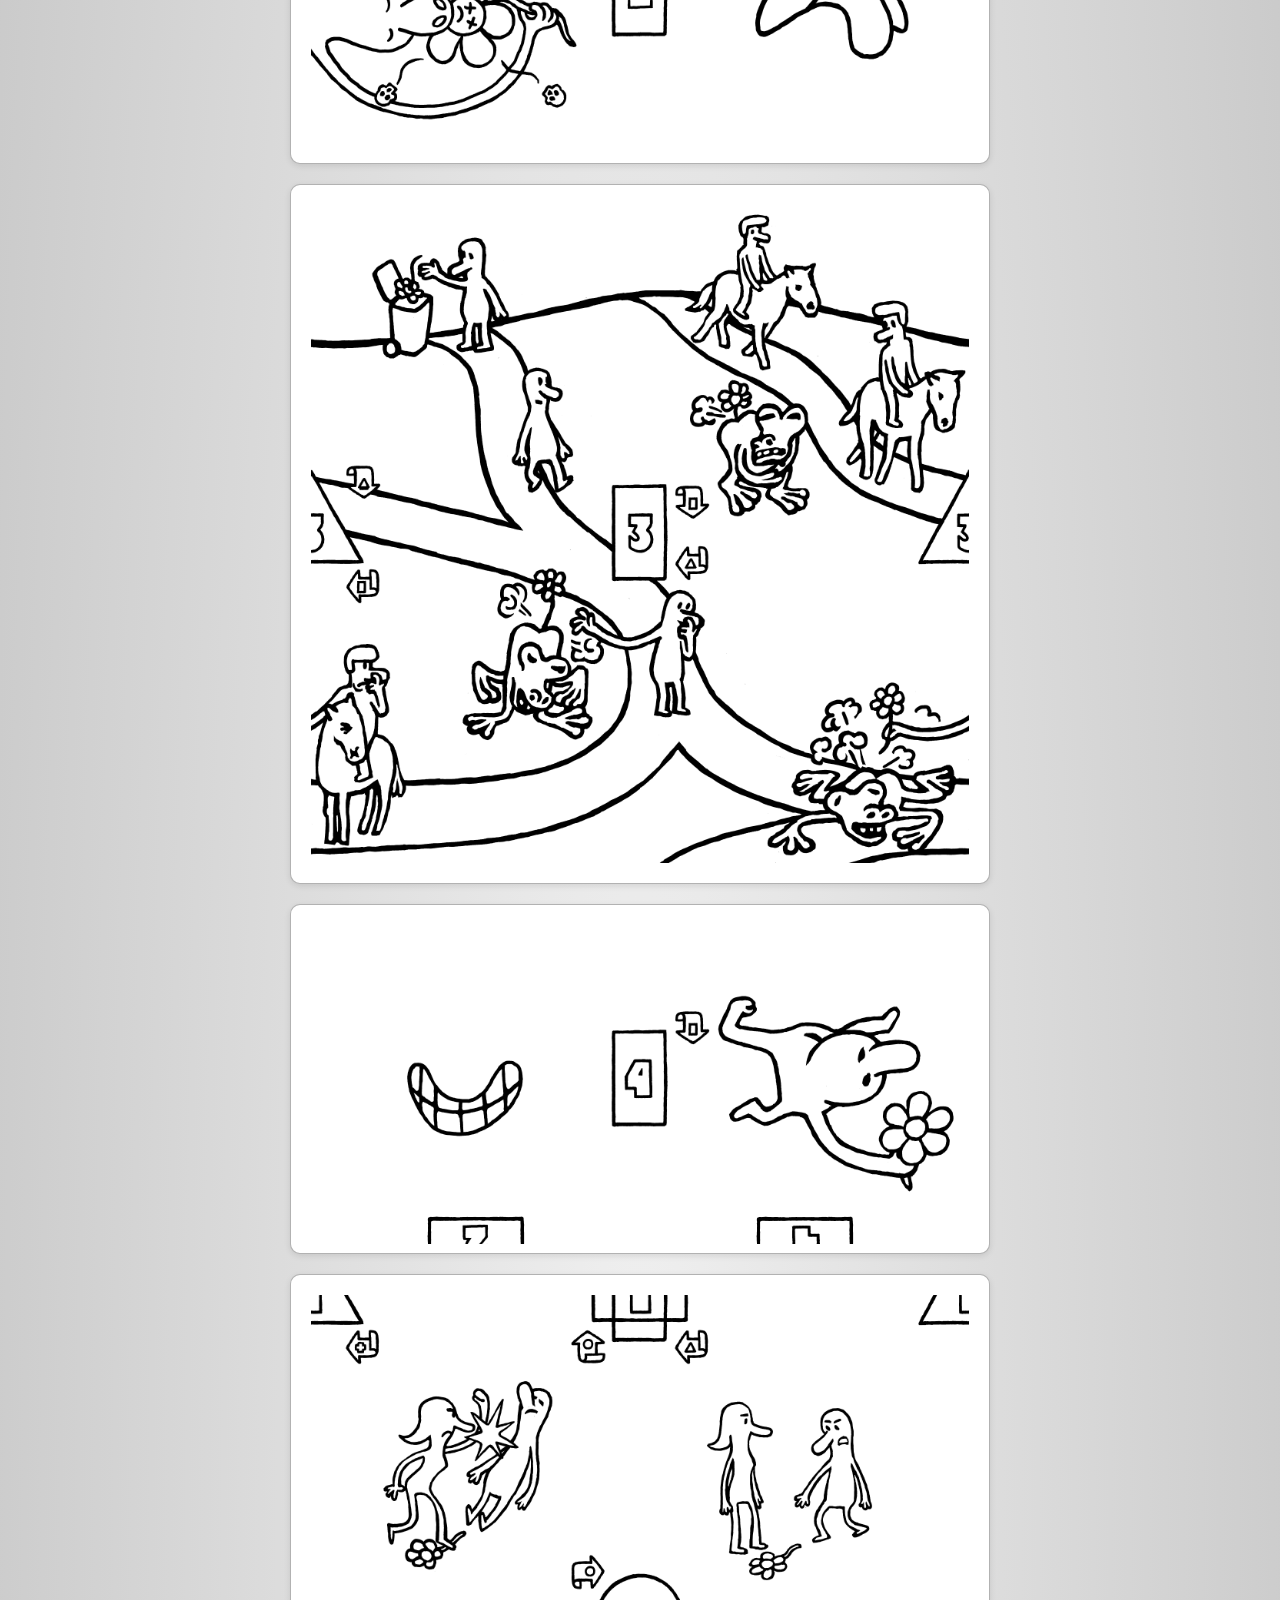
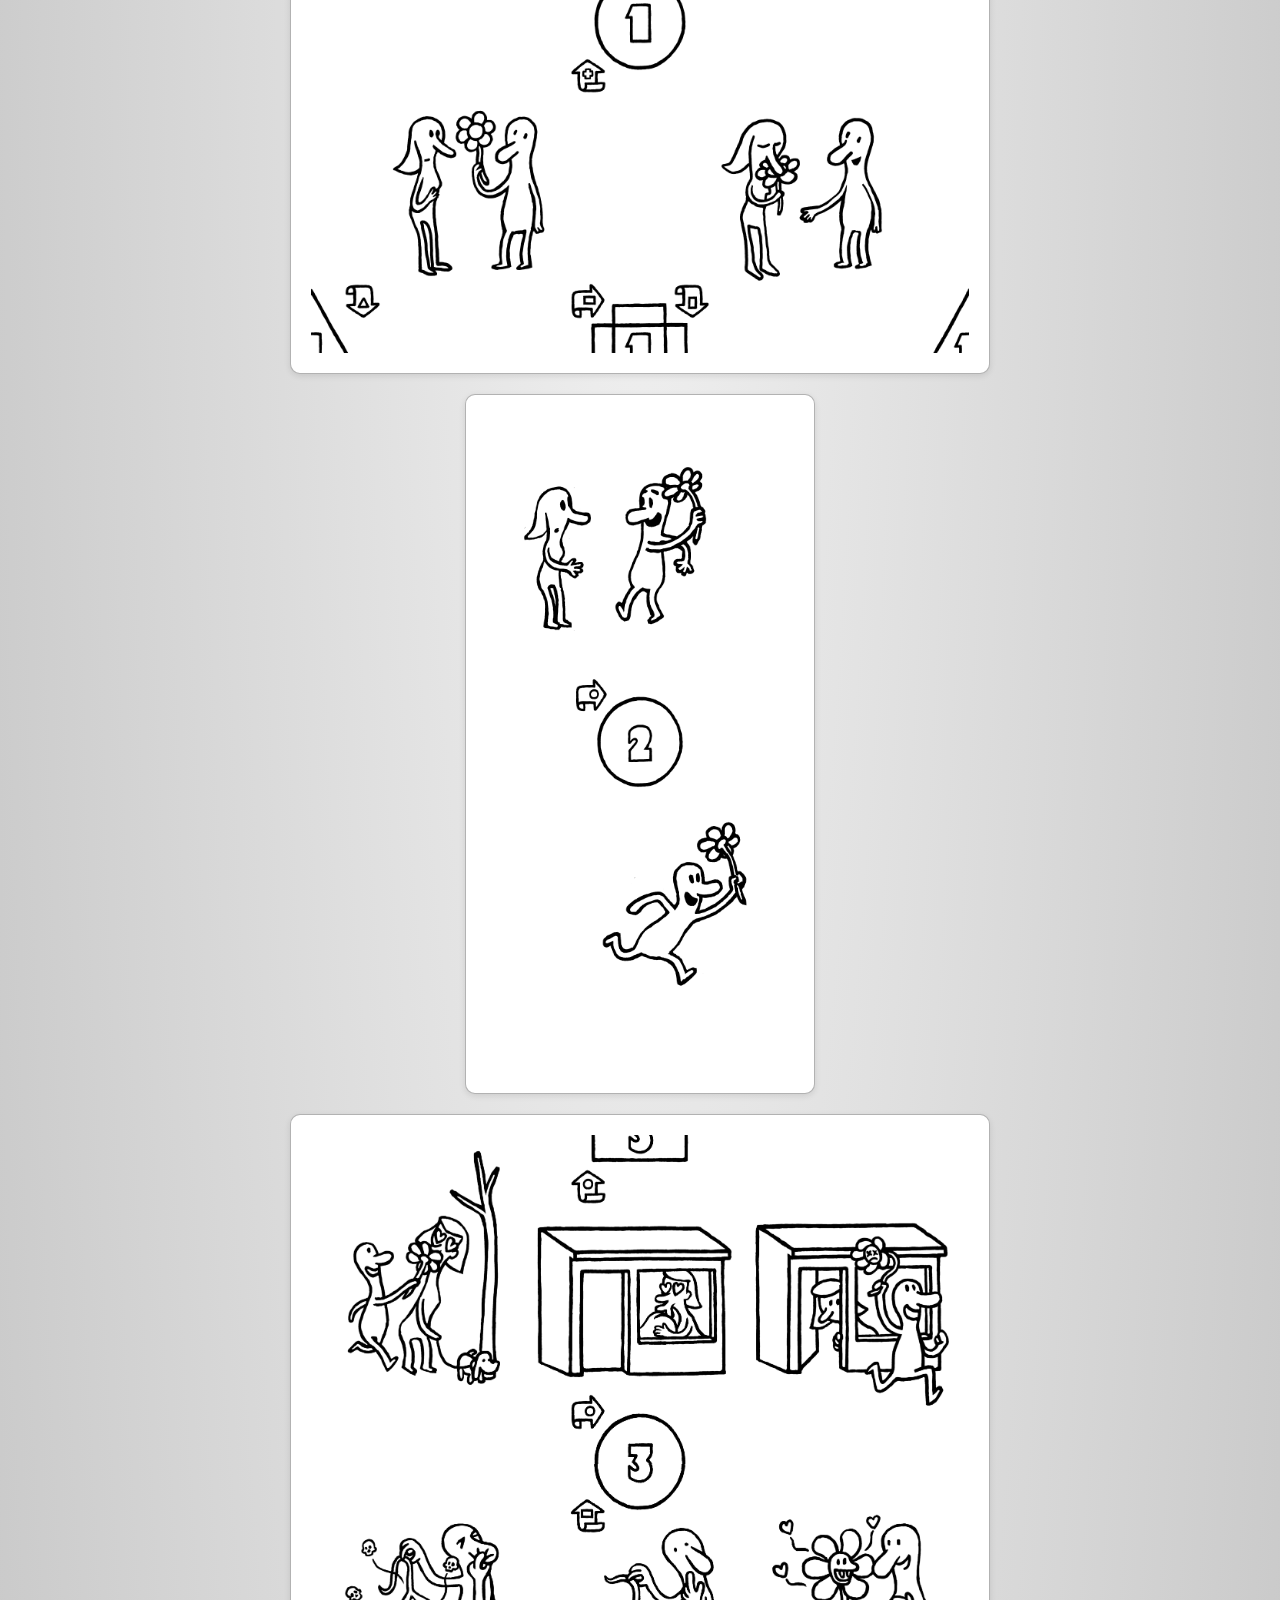
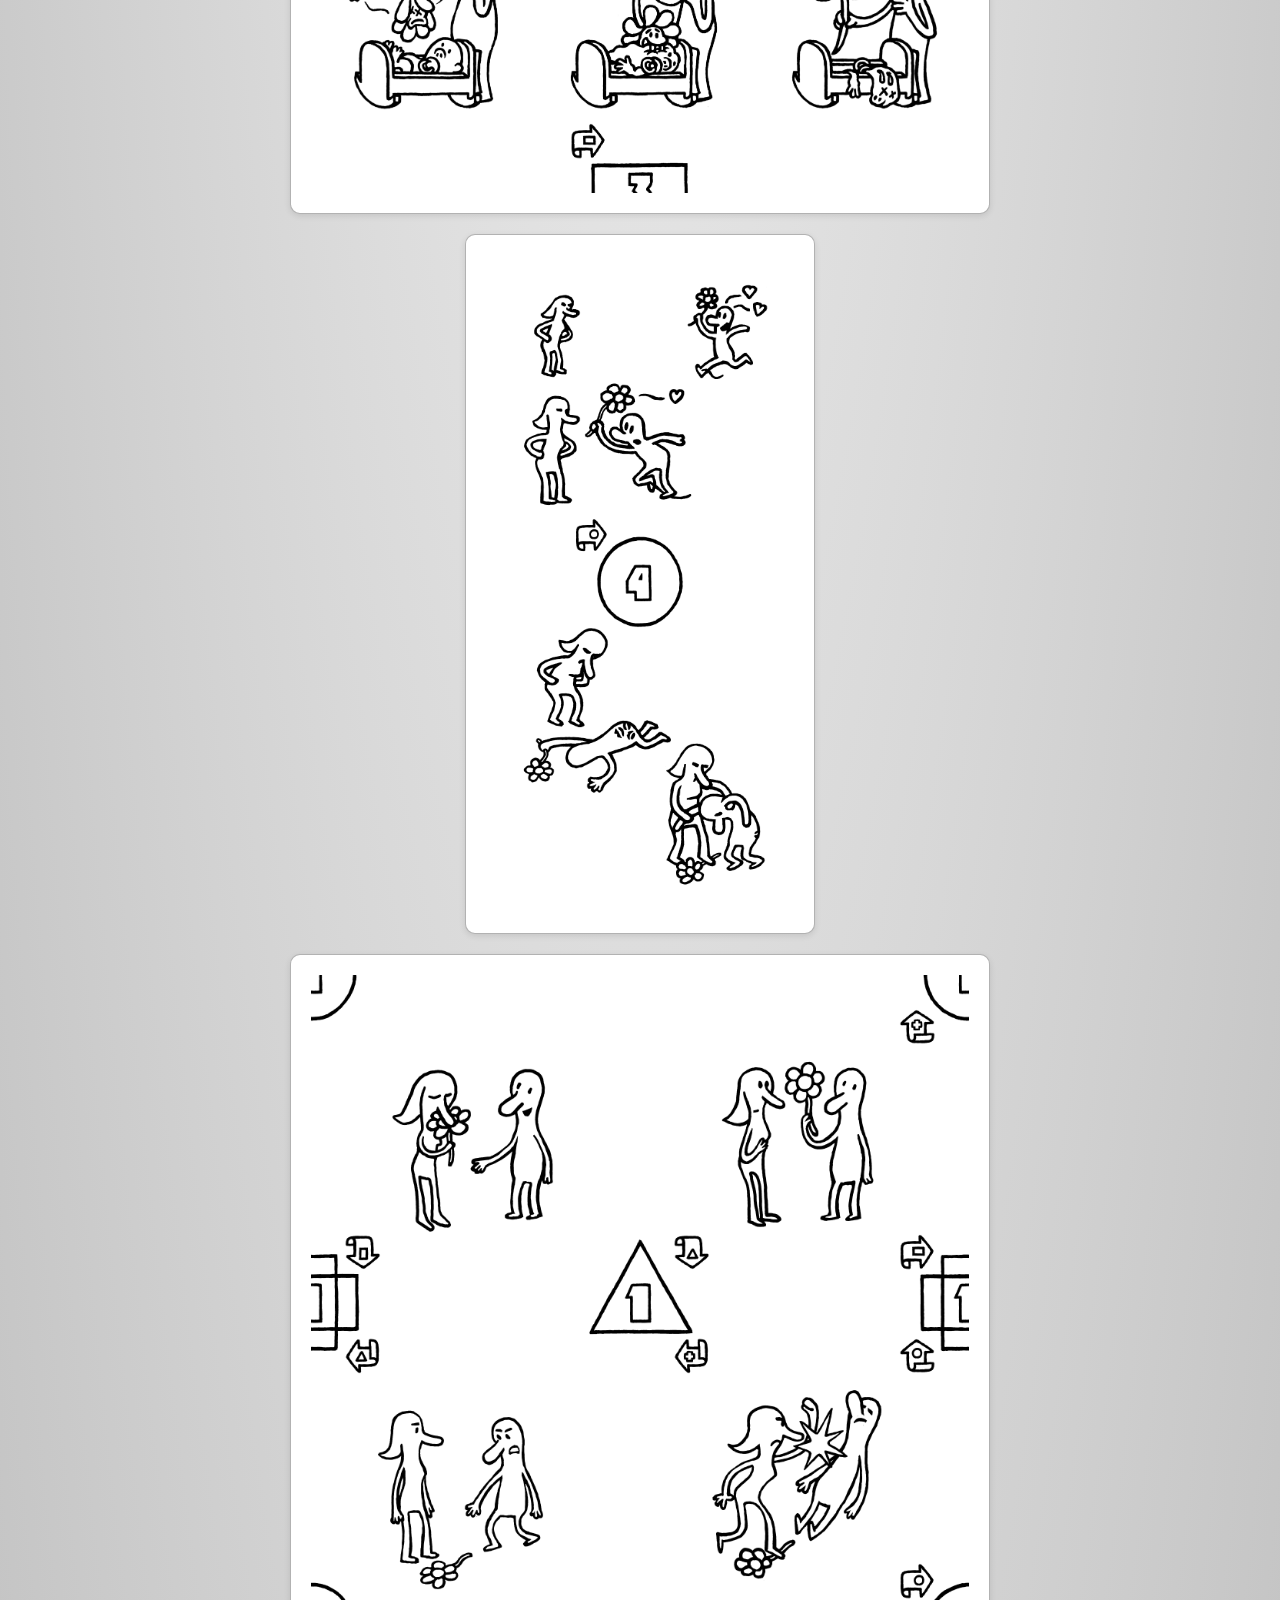
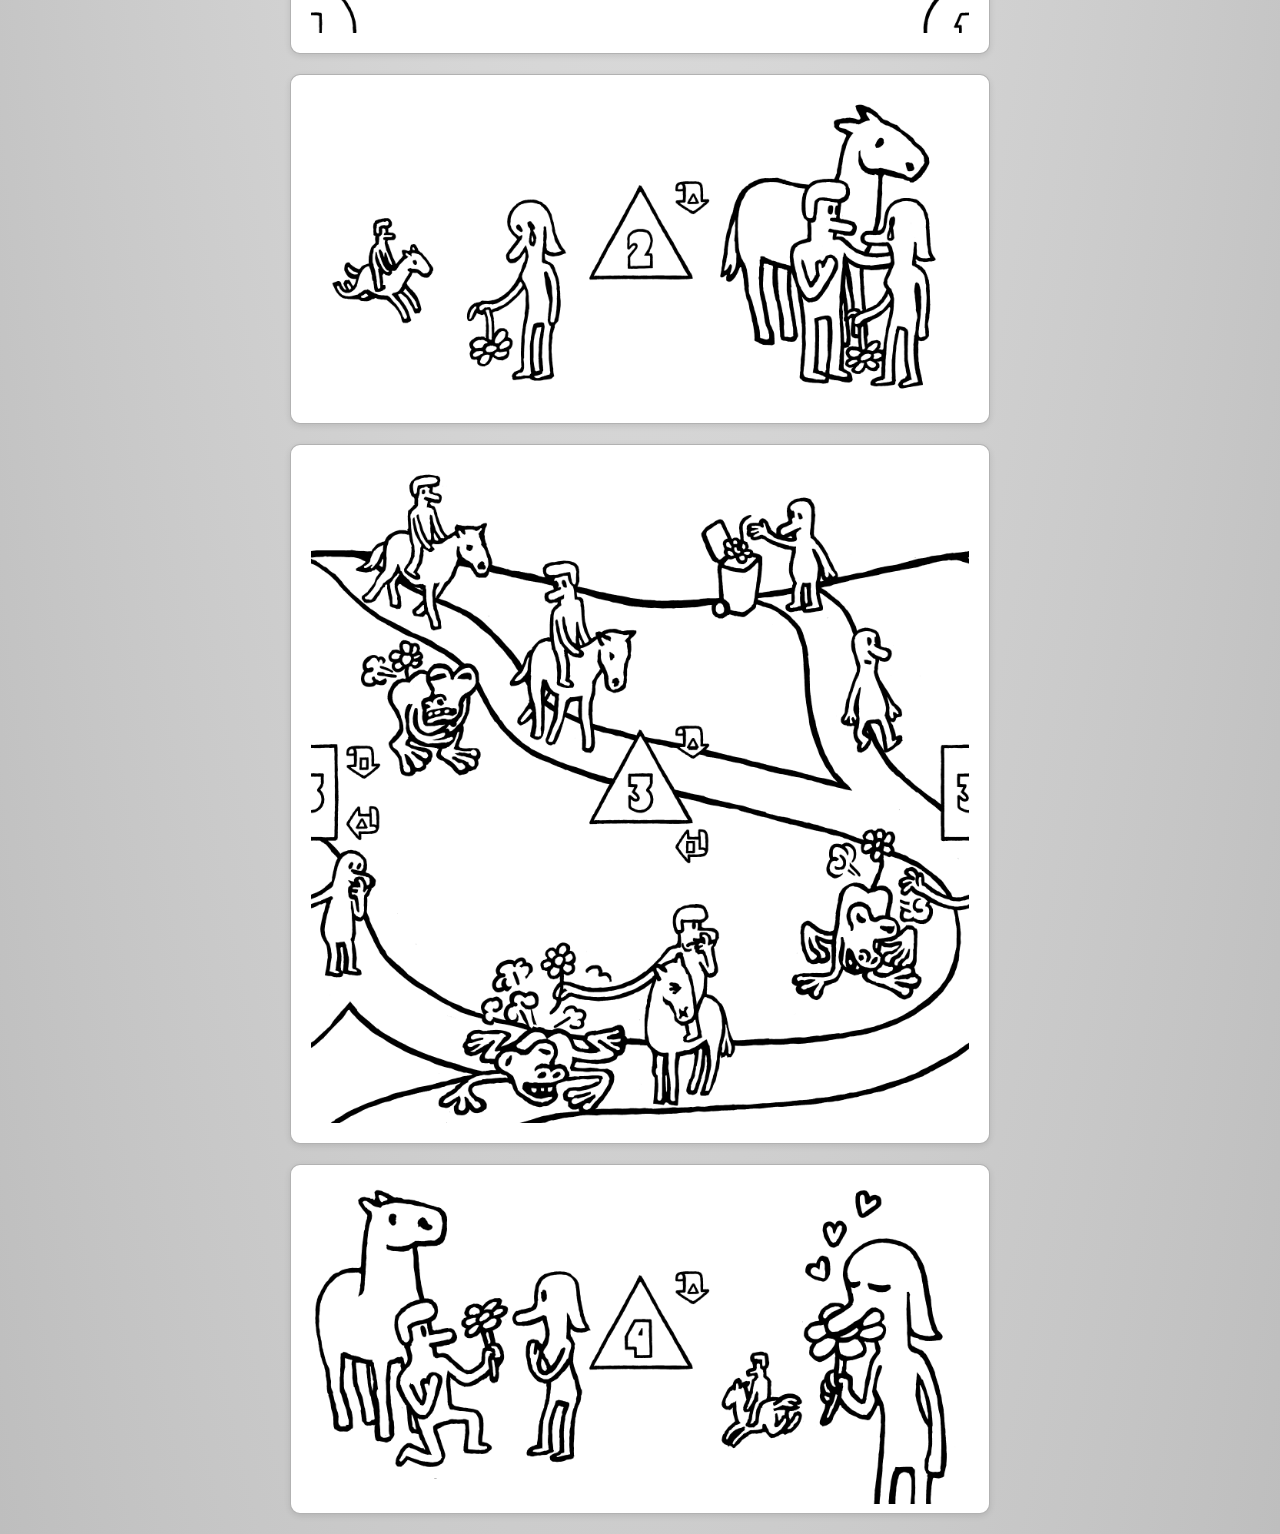
==== commit 294f982e: "fix typo" ====
--- a/index.html
+++ b/index.html
@@ -193,116 +193,116 @@
         
     -->
     <div id="hv1" class="step slide" data-x="0" data-y="0"
-         data-goto-key-list="ArrowUp ArrowDown ArrowRight ArrowLeft"
-         data-goto-next-list="r1 v2 h2 t1"
+         data-goto-key-list="ArrowUp ArrowDown ArrowRight ArrowLeft PageUp"
+         data-goto-next-list="r1 v2 h2 t1 overview"
          >
        <img src="img/hv1.png" />
     </div>
 
     <div id="h2" class="step slide vertical"
          data-x="750" data-y="0"
-         data-goto-key-list="ArrowRight ArrowLeft"
-         data-goto-next-list="h3 vh1"
+         data-goto-key-list="ArrowRight ArrowLeft PageUp"
+         data-goto-next-list="h3 hv1 overview"
          >
        <img src="img/h2.png" />
     </div>
 
     <div id="h3" class="step slide" data-x="1500" data-y="0"
-         data-goto-key-list="ArrowUp ArrowRight ArrowLeft"
-         data-goto-next-list="r3 h4 h2"
+         data-goto-key-list="ArrowUp ArrowRight ArrowLeft PageUp"
+         data-goto-next-list="r3 h4 h2 overview"
          >
        <img src="img/h3.png" />
     </div>
 
     <div id="h4" class="step slide vertical" data-x="2250" data-y="0"
-         data-goto-key-list="ArrowRight ArrowLeft"
-         data-goto-next-list="hv1 h3"
+         data-goto-key-list="ArrowRight ArrowLeft PageUp"
+         data-goto-next-list="hv1 h3 overview"
          >
        <img src="img/h4.png" />
     </div>
 
     <div id="v2" class="step slide horizontal"
          data-x="0" data-y="750"
-         data-goto-key-list="ArrowDown ArrowUp"
-         data-goto-next-list="v3 hv1"
+         data-goto-key-list="ArrowDown ArrowUp PageUp"
+         data-goto-next-list="v3 hv1 overview"
          >
        <img src="img/v2.png" />
     </div>
 
     <div id="v3" class="step slide" data-x="0" data-y="1500"
-         data-goto-key-list="ArrowRight ArrowLeft ArrowDown ArrowUp"
-         data-goto-next-list="t3 t3 v4 v2"
+         data-goto-key-list="ArrowRight ArrowLeft ArrowDown ArrowUp PageUp"
+         data-goto-next-list="t3 t3 v4 v2 overview"
          >
        <img src="img/v3.png" />
     </div>
 
     <div id="v4" class="step slide horizontal" data-x="0" data-y="2250"
-         data-goto-key-list="ArrowDown ArrowUp"
-         data-goto-next-list="hv1 v3"
+         data-goto-key-list="ArrowDown ArrowUp PageUp"
+         data-goto-next-list="hv1 v3 overview"
          >
        <img src="img/v4.png" />
     </div>
 
     <div id="r1" class="step slide"
          data-x="0" data-y="-1000"
-         data-goto-key-list="ArrowUp ArrowDown ArrowRight ArrowLeft"
-         data-goto-next-list="hv1 hv1 r2 r3"
+         data-goto-key-list="ArrowUp ArrowDown ArrowRight ArrowLeft PageUp"
+         data-goto-next-list="hv1 hv1 r2 r3 overview"
          >
        <img src="img/r1.png" />
     </div>
 
     <div id="r2" class="step slide vertical"
          data-x="750" data-y="-1000"
-         data-goto-key-list="ArrowDown ArrowUp"
-         data-goto-next-list="r1 r3"
+         data-goto-key-list="ArrowDown ArrowUp PageUp"
+         data-goto-next-list="r1 r3 overview"
          >
        <img src="img/r2.png" />
     </div>
 
     <div id="r3" class="step slide"
          data-x="1500" data-y="-1000"
-         data-goto-key-list="ArrowLeft ArrowRight ArrowDown ArrowUp"
-         data-goto-next-list="r2 r4 h3 h3"
+         data-goto-key-list="ArrowLeft ArrowRight ArrowDown ArrowUp PageUp"
+         data-goto-next-list="r2 r4 h3 h3 overview"
          >
        <img src="img/r3.png" />
     </div>
 
     <div id="r4" class="step slide vertical"
          data-x="2250" data-y="-1000"
-         data-goto-key-list="ArrowRight ArrowLeft"
-         data-goto-next-list="r1 r3"
+         data-goto-key-list="ArrowRight ArrowLeft PageUp"
+         data-goto-next-list="r1 r3 overview"
          >
        <img src="img/r4.png" />
     </div>
 
     <div id="t1" class="step slide"
          data-x="-1000" data-y="0"
-         data-goto-key-list="ArrowUp ArrowDown ArrowRight ArrowLeft"
-         data-goto-next-list="t4 t2 hv1 hv1"
+         data-goto-key-list="ArrowUp ArrowDown ArrowRight ArrowLeft PageUp"
+         data-goto-next-list="t4 t2 hv1 hv1 overview"
          >
        <img src="img/t1.png" />
     </div>
 
     <div id="t2" class="step slide horizontal"
          data-x="-1000" data-y="750"
-         data-goto-key-list="ArrowDown ArrowUp"
-         data-goto-next-list="t3 t1"
+         data-goto-key-list="ArrowDown ArrowUp PageUp"
+         data-goto-next-list="t3 t1 overview"
          >
        <img src="img/t2.png" />
     </div>
 
     <div id="t3" class="step slide"
          data-x="-1000" data-y="1500"
-         data-goto-key-list="ArrowLeft ArrowRight ArrowDown ArrowUp"
-         data-goto-next-list="v3 v3 t4 t2"
+         data-goto-key-list="ArrowLeft ArrowRight ArrowDown ArrowUp PageUp"
+         data-goto-next-list="v3 v3 t4 t2 overview"
          >
        <img src="img/t3.png" />
     </div>
 
     <div id="t4" class="step slide horizontal"
          data-x="-1000" data-y="2250"
-         data-goto-key-list="ArrowDown ArrowUp"
-         data-goto-next-list="hv1 t3"
+         data-goto-key-list="ArrowDown ArrowUp PageUp"
+         data-goto-next-list="t1 t3 overview"
          >
        <img src="img/t4.png" />
     </div>
